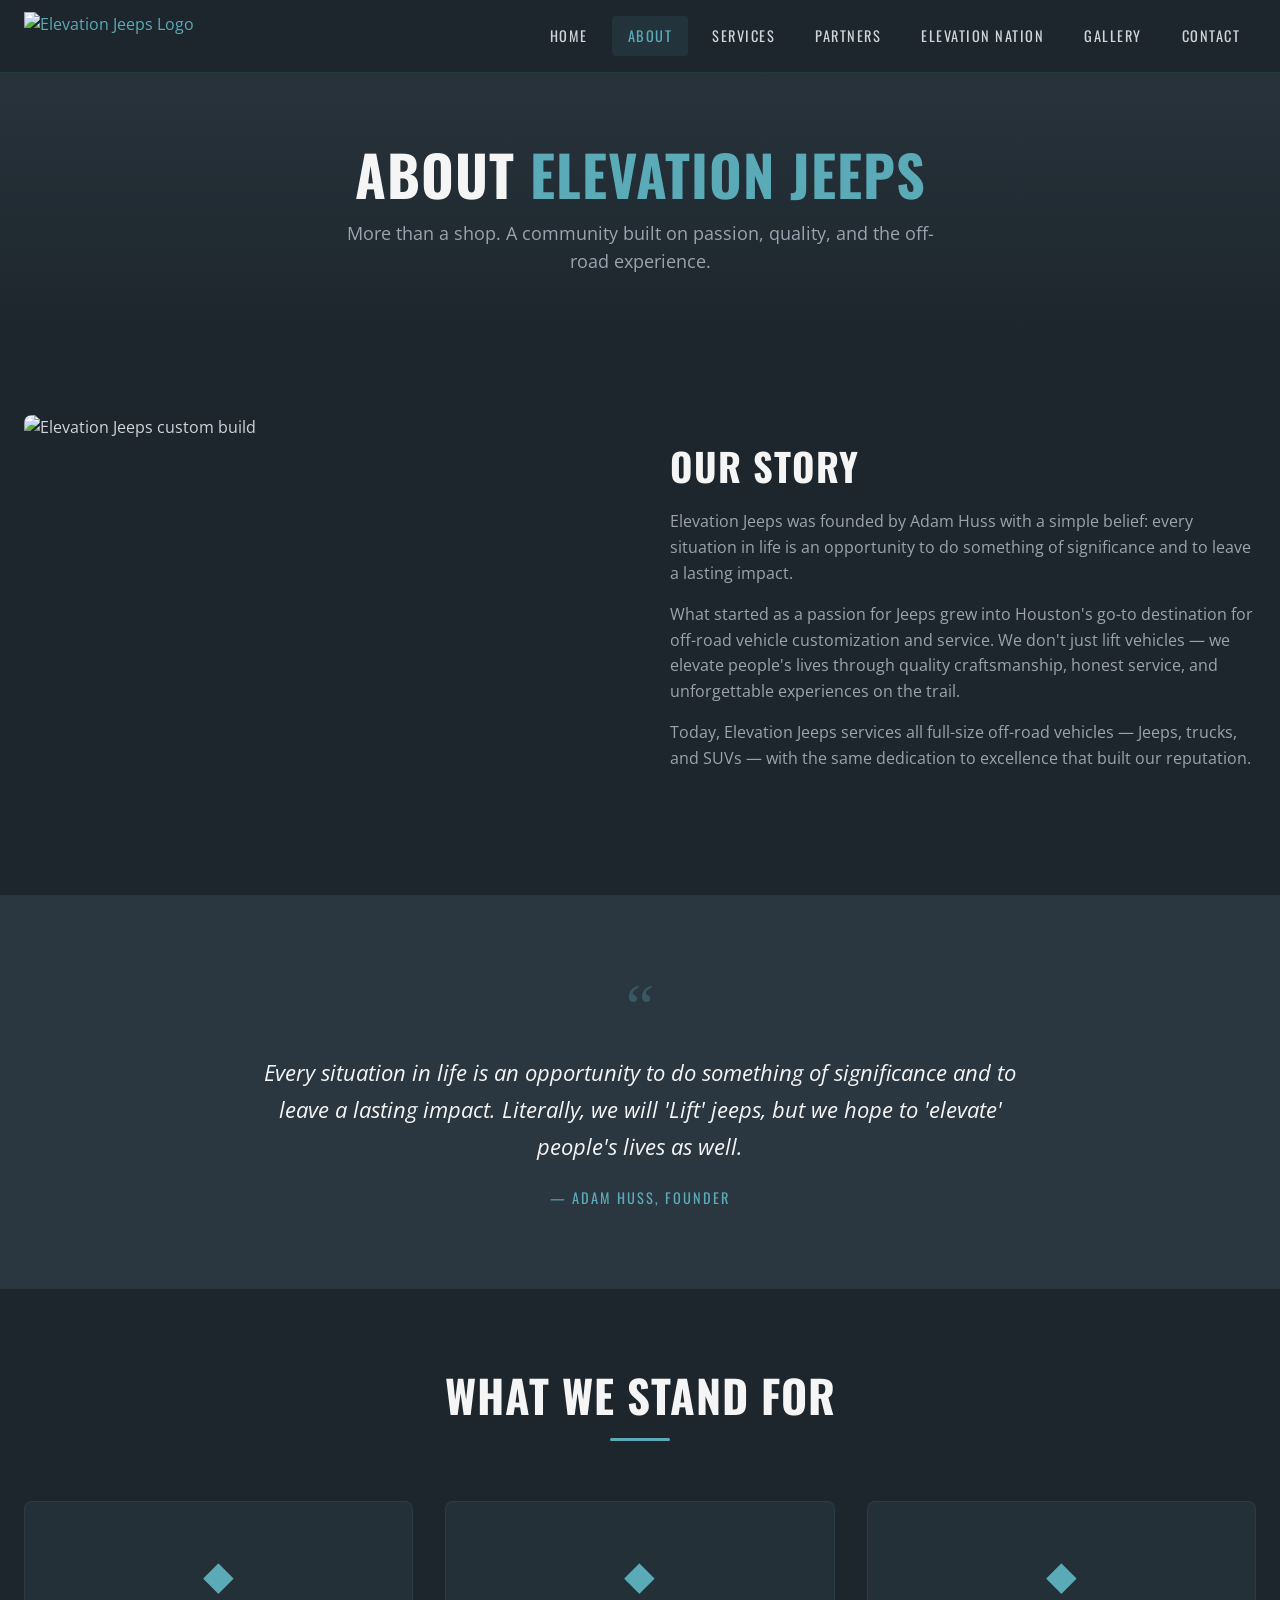
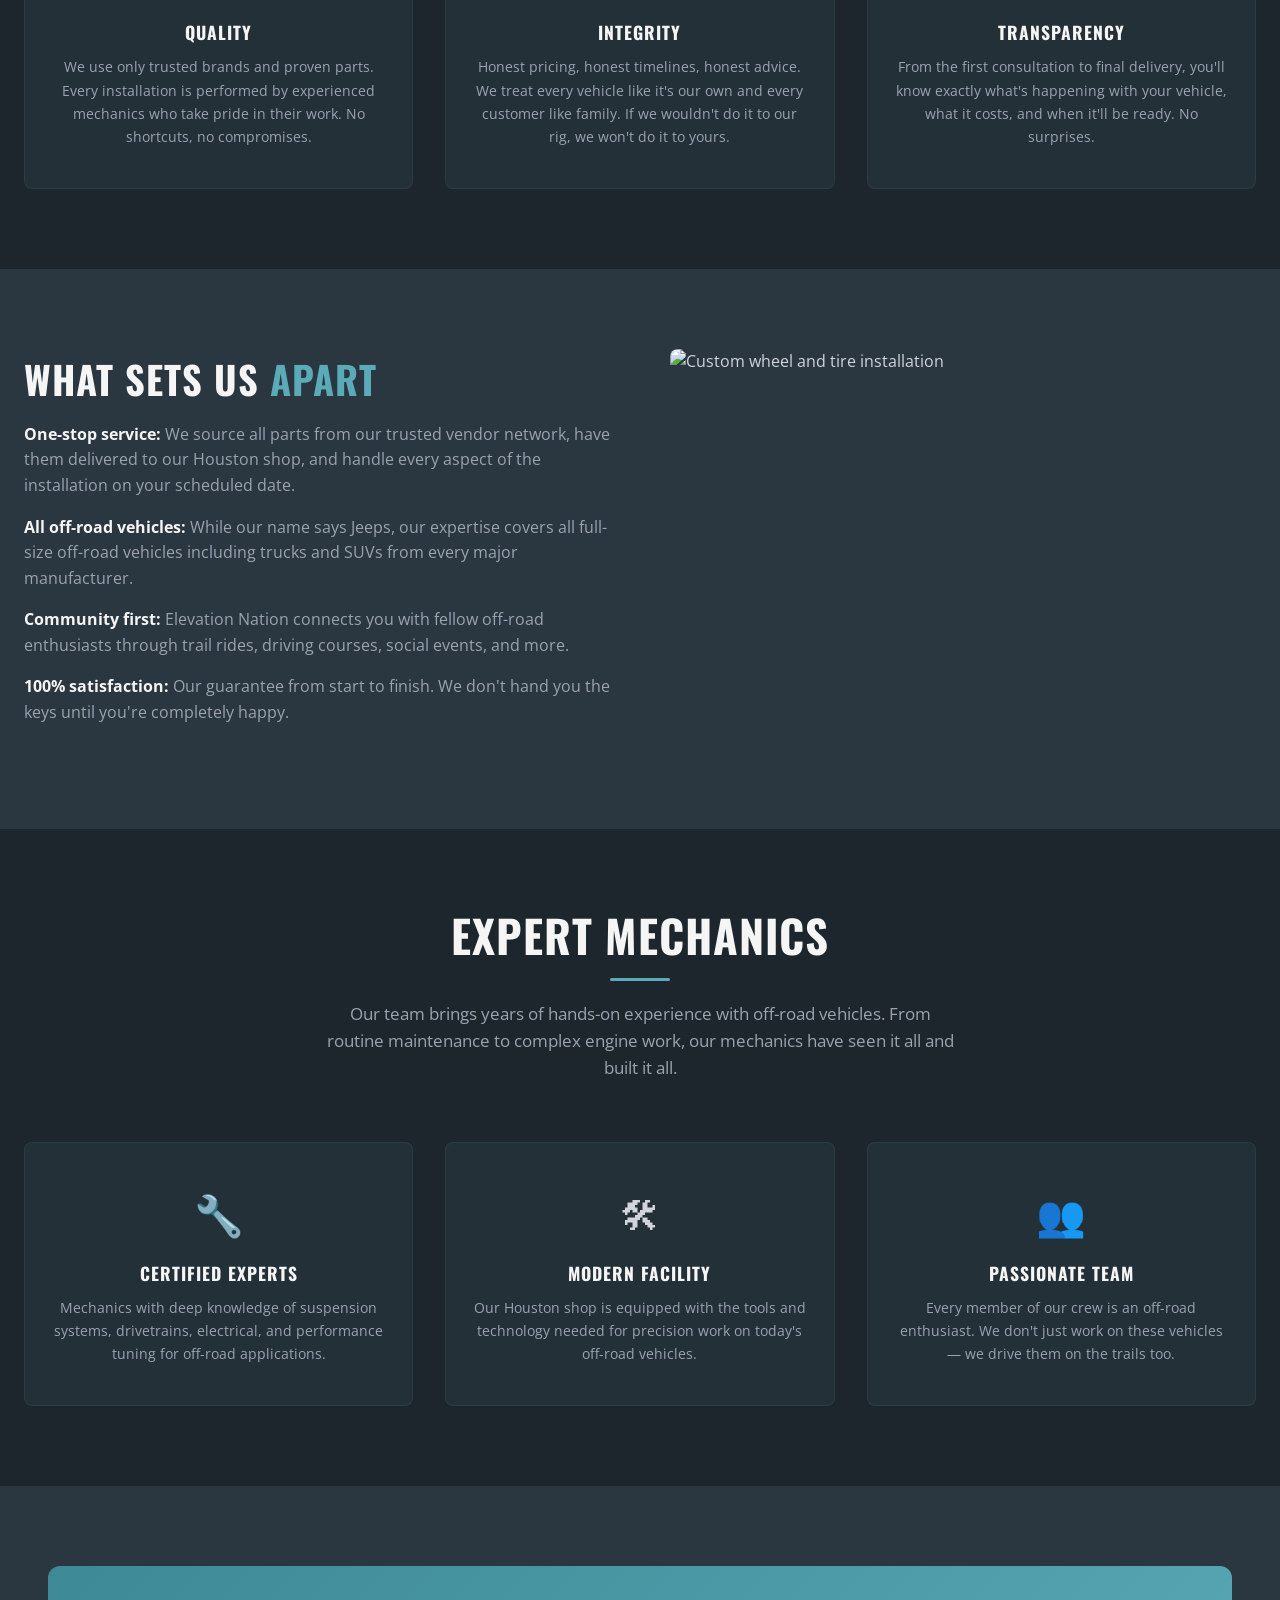
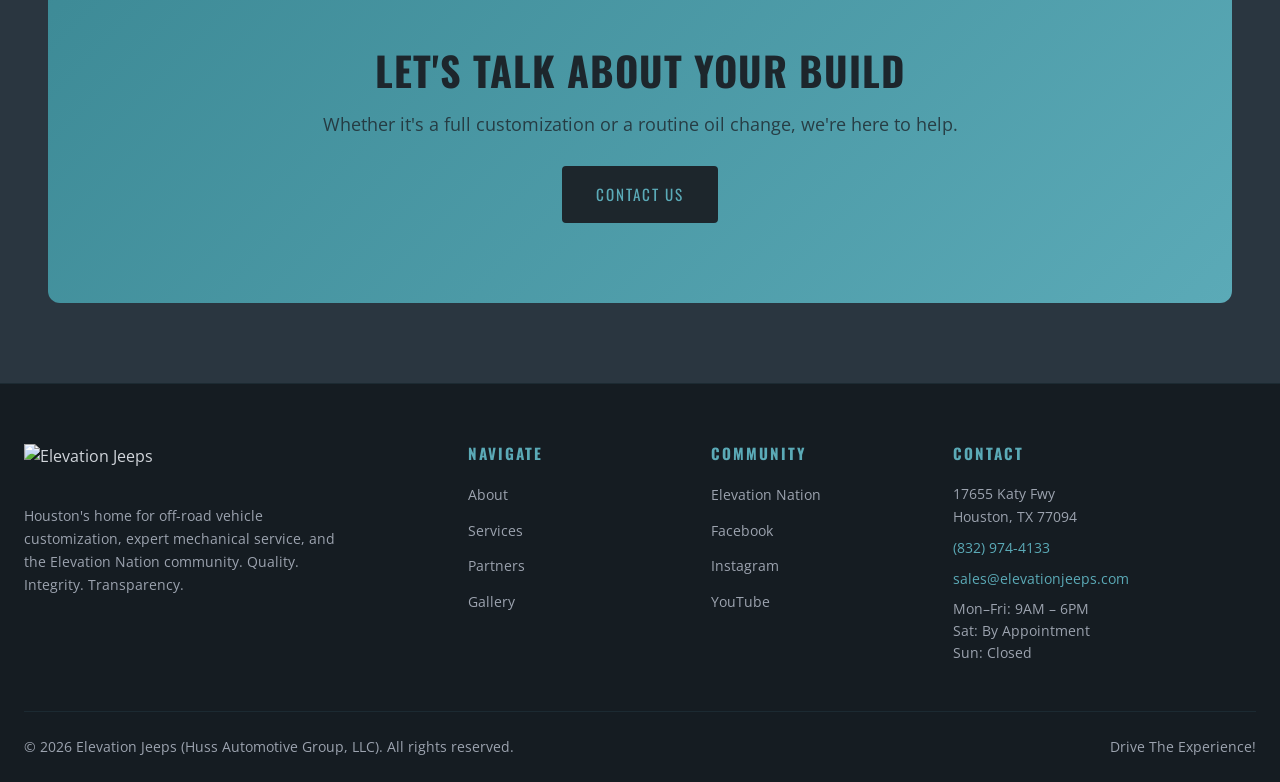
==== about.html @ 82cbeb22 "feat: Build first iteration of Elevation Jeeps website 7-page responsive website for Elevation Jeeps" ====
<!DOCTYPE html>
<html lang="en">
<head>
  <meta charset="UTF-8">
  <meta name="viewport" content="width=device-width, initial-scale=1.0">
  <title>About — Elevation Jeeps</title>
  <meta name="description" content="Learn about Elevation Jeeps, Houston's trusted off-road vehicle customization shop. Our story, values, and commitment to quality.">
  <link rel="preconnect" href="https://fonts.googleapis.com">
  <link rel="preconnect" href="https://fonts.gstatic.com" crossorigin>
  <link href="https://fonts.googleapis.com/css2?family=Oswald:wght@300;400;500;600;700&family=Open+Sans:wght@300;400;500;600&display=swap" rel="stylesheet">
  <link rel="stylesheet" href="css/style.css">
  <link rel="stylesheet" href="css/animations.css">
  <link rel="icon" type="image/png" href="https://elevationjeeps.com/cdn/shop/files/Elevation_Jeeps_Logo_Colored_Lockup_Jeeps_Filter_copy_250x.png">
</head>
<body>

  <!-- NAVIGATION -->
  <nav class="nav">
    <div class="nav-inner">
      <a href="index.html" class="nav-logo">
        <img src="https://elevationjeeps.com/cdn/shop/files/Elevation_Jeeps_Logo_Colored_Lockup_Jeeps_Filter_copy_250x.png" alt="Elevation Jeeps Logo">
      </a>
      <button class="nav-toggle" aria-label="Toggle navigation">
        <span></span><span></span><span></span>
      </button>
      <ul class="nav-links">
        <li><a href="index.html">Home</a></li>
        <li><a href="about.html" class="active">About</a></li>
        <li><a href="services.html">Services</a></li>
        <li><a href="partners.html">Partners</a></li>
        <li><a href="nation.html">Elevation Nation</a></li>
        <li><a href="gallery.html">Gallery</a></li>
        <li><a href="contact.html">Contact</a></li>
      </ul>
    </div>
  </nav>

  <!-- PAGE HERO -->
  <section class="page-hero">
    <div class="container">
      <h1>About <span style="color: var(--color-teal);">Elevation Jeeps</span></h1>
      <p>More than a shop. A community built on passion, quality, and the off-road experience.</p>
    </div>
  </section>

  <!-- OUR STORY -->
  <section class="section section-dark">
    <div class="container">
      <div class="split fade-in">
        <div class="split-img">
          <img src="https://elevationjeeps.com/cdn/shop/files/Profile4_1024x1024.jpg" alt="Elevation Jeeps custom build">
        </div>
        <div class="split-text">
          <h2>Our Story</h2>
          <p>Elevation Jeeps was founded by Adam Huss with a simple belief: every situation in life is an opportunity to do something of significance and to leave a lasting impact.</p>
          <p>What started as a passion for Jeeps grew into Houston's go-to destination for off-road vehicle customization and service. We don't just lift vehicles &mdash; we elevate people's lives through quality craftsmanship, honest service, and unforgettable experiences on the trail.</p>
          <p>Today, Elevation Jeeps services all full-size off-road vehicles &mdash; Jeeps, trucks, and SUVs &mdash; with the same dedication to excellence that built our reputation.</p>
        </div>
      </div>
    </div>
  </section>

  <!-- PHILOSOPHY QUOTE -->
  <section class="section section-darker">
    <div class="container">
      <div style="max-width: 800px; margin: 0 auto; text-align: center;" class="fade-in">
        <div style="font-size: 4rem; color: rgba(91, 170, 183, 0.3); line-height: 1; margin-bottom: 16px; font-family: Georgia, serif;">&ldquo;</div>
        <p style="font-size: 1.35rem; font-style: italic; color: var(--color-white); line-height: 1.7; margin-bottom: 20px;">
          Every situation in life is an opportunity to do something of significance and to leave a lasting impact. Literally, we will 'Lift' jeeps, but we hope to 'elevate' people's lives as well.
        </p>
        <p style="font-family: var(--font-heading); color: var(--color-teal); text-transform: uppercase; letter-spacing: 2px; font-size: 0.9rem;">
          &mdash; Adam Huss, Founder
        </p>
      </div>
    </div>
  </section>

  <!-- VALUES -->
  <section class="section section-dark">
    <div class="container">
      <div class="section-header fade-in">
        <h2>What We Stand For</h2>
        <div class="accent-line"></div>
      </div>
      <div class="grid-3 fade-in">
        <div class="icon-card">
          <span class="icon" style="color: var(--color-teal);">&#9670;</span>
          <h3>Quality</h3>
          <p>We use only trusted brands and proven parts. Every installation is performed by experienced mechanics who take pride in their work. No shortcuts, no compromises.</p>
        </div>
        <div class="icon-card">
          <span class="icon" style="color: var(--color-teal);">&#9670;</span>
          <h3>Integrity</h3>
          <p>Honest pricing, honest timelines, honest advice. We treat every vehicle like it's our own and every customer like family. If we wouldn't do it to our rig, we won't do it to yours.</p>
        </div>
        <div class="icon-card">
          <span class="icon" style="color: var(--color-teal);">&#9670;</span>
          <h3>Transparency</h3>
          <p>From the first consultation to final delivery, you'll know exactly what's happening with your vehicle, what it costs, and when it'll be ready. No surprises.</p>
        </div>
      </div>
    </div>
  </section>

  <!-- WHAT SETS US APART -->
  <section class="section section-darker">
    <div class="container">
      <div class="split fade-in" style="direction: rtl;">
        <div class="split-img" style="direction: ltr;">
          <img src="https://elevationjeeps.com/cdn/shop/files/WheelTireKMC_1024x.jpg" alt="Custom wheel and tire installation">
        </div>
        <div class="split-text" style="direction: ltr;">
          <h2>What Sets Us <span style="color: var(--color-teal);">Apart</span></h2>
          <p><strong style="color: var(--color-white);">One-stop service:</strong> We source all parts from our trusted vendor network, have them delivered to our Houston shop, and handle every aspect of the installation on your scheduled date.</p>
          <p><strong style="color: var(--color-white);">All off-road vehicles:</strong> While our name says Jeeps, our expertise covers all full-size off-road vehicles including trucks and SUVs from every major manufacturer.</p>
          <p><strong style="color: var(--color-white);">Community first:</strong> Elevation Nation connects you with fellow off-road enthusiasts through trail rides, driving courses, social events, and more.</p>
          <p><strong style="color: var(--color-white);">100% satisfaction:</strong> Our guarantee from start to finish. We don't hand you the keys until you're completely happy.</p>
        </div>
      </div>
    </div>
  </section>

  <!-- OUR TEAM -->
  <section class="section section-dark">
    <div class="container">
      <div class="section-header fade-in">
        <h2>Expert Mechanics</h2>
        <div class="accent-line"></div>
        <p>Our team brings years of hands-on experience with off-road vehicles. From routine maintenance to complex engine work, our mechanics have seen it all and built it all.</p>
      </div>
      <div class="grid-3 fade-in">
        <div class="icon-card">
          <span class="icon">&#128295;</span>
          <h3>Certified Experts</h3>
          <p>Mechanics with deep knowledge of suspension systems, drivetrains, electrical, and performance tuning for off-road applications.</p>
        </div>
        <div class="icon-card">
          <span class="icon">&#128736;</span>
          <h3>Modern Facility</h3>
          <p>Our Houston shop is equipped with the tools and technology needed for precision work on today's off-road vehicles.</p>
        </div>
        <div class="icon-card">
          <span class="icon">&#128101;</span>
          <h3>Passionate Team</h3>
          <p>Every member of our crew is an off-road enthusiast. We don't just work on these vehicles &mdash; we drive them on the trails too.</p>
        </div>
      </div>
    </div>
  </section>

  <!-- CTA -->
  <section class="section section-darker">
    <div class="container">
      <div class="cta-banner fade-in">
        <h2>Let's Talk About Your Build</h2>
        <p>Whether it's a full customization or a routine oil change, we're here to help.</p>
        <a href="contact.html" class="btn btn-primary">Contact Us</a>
      </div>
    </div>
  </section>

  <!-- FOOTER -->
  <footer class="footer">
    <div class="container">
      <div class="footer-grid">
        <div class="footer-brand">
          <img src="https://elevationjeeps.com/cdn/shop/files/Elevation_Jeeps_Logo_Colored_Lockup_Jeeps_Filter_copy_250x.png" alt="Elevation Jeeps" style="height: 44px;">
          <p>Houston's home for off-road vehicle customization, expert mechanical service, and the Elevation Nation community. Quality. Integrity. Transparency.</p>
        </div>
        <div>
          <h4>Navigate</h4>
          <ul class="footer-links">
            <li><a href="about.html">About</a></li>
            <li><a href="services.html">Services</a></li>
            <li><a href="partners.html">Partners</a></li>
            <li><a href="gallery.html">Gallery</a></li>
          </ul>
        </div>
        <div>
          <h4>Community</h4>
          <ul class="footer-links">
            <li><a href="nation.html">Elevation Nation</a></li>
            <li><a href="https://www.facebook.com/ElevationJeeps" target="_blank" rel="noopener">Facebook</a></li>
            <li><a href="https://www.instagram.com/elevationjeeps/" target="_blank" rel="noopener">Instagram</a></li>
            <li><a href="https://www.youtube.com/@ElevationJeeps" target="_blank" rel="noopener">YouTube</a></li>
          </ul>
        </div>
        <div class="footer-contact">
          <h4>Contact</h4>
          <p>17655 Katy Fwy<br>Houston, TX 77094</p>
          <p><a href="tel:+18329744133">(832) 974-4133</a></p>
          <p><a href="mailto:sales@elevationjeeps.com">sales@elevationjeeps.com</a></p>
          <p style="margin-top: 8px; font-size: 0.85rem;">Mon&ndash;Fri: 9AM &ndash; 6PM<br>Sat: By Appointment<br>Sun: Closed</p>
        </div>
      </div>
      <div class="footer-bottom">
        <span>&copy; 2026 Elevation Jeeps (Huss Automotive Group, LLC). All rights reserved.</span>
        <span>Drive The Experience!</span>
      </div>
    </div>
  </footer>

  <script src="js/main.js"></script>
</body>
</html>
---- css/style.css ----
/* ============================================
   Elevation Jeeps — Global Stylesheet
   Brand Colors: Teal #5baab7, Dark #1d262c
   ============================================ */

:root {
  --color-teal: #5baab7;
  --color-teal-dark: #3d8a96;
  --color-teal-light: #7ec4cf;
  --color-dark: #1d262c;
  --color-dark-lighter: #2a3640;
  --color-dark-card: #243038;
  --color-white: #f5f5f5;
  --color-offwhite: #e8eaed;
  --color-text: #d1d5db;
  --color-text-muted: #9ca3af;
  --color-accent: #e2b04a;
  --font-heading: 'Oswald', sans-serif;
  --font-body: 'Open Sans', sans-serif;
  --max-width: 1280px;
  --section-pad: 80px;
  --transition: 0.3s ease;
}

*, *::before, *::after {
  box-sizing: border-box;
  margin: 0;
  padding: 0;
}

html {
  scroll-behavior: smooth;
  font-size: 16px;
}

body {
  font-family: var(--font-body);
  background: var(--color-dark);
  color: var(--color-text);
  line-height: 1.6;
  -webkit-font-smoothing: antialiased;
}

img {
  max-width: 100%;
  height: auto;
  display: block;
}

a {
  color: var(--color-teal);
  text-decoration: none;
  transition: color var(--transition);
}
a:hover {
  color: var(--color-teal-light);
}

h1, h2, h3, h4, h5, h6 {
  font-family: var(--font-heading);
  color: var(--color-white);
  line-height: 1.2;
  text-transform: uppercase;
  letter-spacing: 1px;
}

.container {
  width: 100%;
  max-width: var(--max-width);
  margin: 0 auto;
  padding: 0 24px;
}

/* ---- NAVIGATION ---- */
.nav {
  position: fixed;
  top: 0;
  left: 0;
  right: 0;
  z-index: 1000;
  background: rgba(29, 38, 44, 0.95);
  backdrop-filter: blur(10px);
  border-bottom: 1px solid rgba(91, 170, 183, 0.15);
  transition: background var(--transition);
}

.nav-inner {
  display: flex;
  align-items: center;
  justify-content: space-between;
  height: 72px;
  max-width: var(--max-width);
  margin: 0 auto;
  padding: 0 24px;
}

.nav-logo img {
  height: 48px;
  width: auto;
}

.nav-links {
  display: flex;
  list-style: none;
  gap: 8px;
}

.nav-links a {
  display: block;
  padding: 8px 16px;
  color: var(--color-text);
  font-family: var(--font-heading);
  font-size: 0.9rem;
  text-transform: uppercase;
  letter-spacing: 1.5px;
  border-radius: 4px;
  transition: all var(--transition);
}

.nav-links a:hover,
.nav-links a.active {
  color: var(--color-teal);
  background: rgba(91, 170, 183, 0.1);
}

.nav-toggle {
  display: none;
  flex-direction: column;
  gap: 5px;
  cursor: pointer;
  padding: 4px;
  background: none;
  border: none;
}

.nav-toggle span {
  display: block;
  width: 26px;
  height: 2px;
  background: var(--color-white);
  border-radius: 2px;
  transition: all var(--transition);
}

/* ---- HERO ---- */
.hero {
  position: relative;
  min-height: 100vh;
  display: flex;
  align-items: center;
  justify-content: center;
  text-align: center;
  overflow: hidden;
}

.hero-bg {
  position: absolute;
  inset: 0;
  background-size: cover;
  background-position: center;
  background-repeat: no-repeat;
}

.hero-bg::after {
  content: '';
  position: absolute;
  inset: 0;
  background: linear-gradient(
    to bottom,
    rgba(29, 38, 44, 0.6) 0%,
    rgba(29, 38, 44, 0.4) 50%,
    rgba(29, 38, 44, 0.9) 100%
  );
}

.hero-content {
  position: relative;
  z-index: 2;
  padding: 120px 24px 80px;
  max-width: 800px;
}

.hero h1 {
  font-size: clamp(2.5rem, 6vw, 4.5rem);
  margin-bottom: 16px;
  text-shadow: 0 2px 20px rgba(0,0,0,0.5);
}

.hero h1 .highlight {
  color: var(--color-teal);
}

.hero .tagline {
  font-size: clamp(1.1rem, 2.5vw, 1.5rem);
  color: var(--color-text);
  margin-bottom: 32px;
  font-weight: 300;
}

/* ---- BUTTONS ---- */
.btn {
  display: inline-block;
  padding: 14px 32px;
  font-family: var(--font-heading);
  font-size: 0.95rem;
  text-transform: uppercase;
  letter-spacing: 2px;
  border-radius: 4px;
  border: 2px solid transparent;
  cursor: pointer;
  transition: all var(--transition);
  text-align: center;
}

.btn-primary {
  background: var(--color-teal);
  color: var(--color-dark);
  border-color: var(--color-teal);
}

.btn-primary:hover {
  background: var(--color-teal-light);
  color: var(--color-dark);
  transform: translateY(-2px);
  box-shadow: 0 4px 20px rgba(91, 170, 183, 0.3);
}

.btn-outline {
  background: transparent;
  color: var(--color-white);
  border-color: var(--color-white);
}

.btn-outline:hover {
  background: var(--color-white);
  color: var(--color-dark);
  transform: translateY(-2px);
}

.btn-group {
  display: flex;
  gap: 16px;
  justify-content: center;
  flex-wrap: wrap;
}

/* ---- SECTIONS ---- */
.section {
  padding: var(--section-pad) 0;
}

.section-dark {
  background: var(--color-dark);
}

.section-darker {
  background: var(--color-dark-lighter);
}

.section-header {
  text-align: center;
  margin-bottom: 60px;
}

.section-header h2 {
  font-size: clamp(1.8rem, 4vw, 2.8rem);
  margin-bottom: 16px;
}

.section-header .accent-line {
  width: 60px;
  height: 3px;
  background: var(--color-teal);
  margin: 0 auto 20px;
  border-radius: 2px;
}

.section-header p {
  max-width: 640px;
  margin: 0 auto;
  color: var(--color-text-muted);
  font-size: 1.05rem;
}

/* ---- GRID LAYOUTS ---- */
.grid-2 {
  display: grid;
  grid-template-columns: repeat(2, 1fr);
  gap: 32px;
}

.grid-3 {
  display: grid;
  grid-template-columns: repeat(3, 1fr);
  gap: 32px;
}

.grid-4 {
  display: grid;
  grid-template-columns: repeat(4, 1fr);
  gap: 24px;
}

/* ---- CARDS ---- */
.card {
  background: var(--color-dark-card);
  border-radius: 8px;
  overflow: hidden;
  border: 1px solid rgba(91, 170, 183, 0.1);
  transition: all var(--transition);
}

.card:hover {
  transform: translateY(-4px);
  border-color: rgba(91, 170, 183, 0.3);
  box-shadow: 0 8px 30px rgba(0, 0, 0, 0.3);
}

.card-img {
  width: 100%;
  height: 220px;
  object-fit: cover;
}

.card-body {
  padding: 24px;
}

.card-body h3 {
  font-size: 1.2rem;
  margin-bottom: 8px;
}

.card-body p {
  color: var(--color-text-muted);
  font-size: 0.95rem;
}

/* ---- ICON CARD ---- */
.icon-card {
  text-align: center;
  padding: 40px 24px;
  background: var(--color-dark-card);
  border-radius: 8px;
  border: 1px solid rgba(91, 170, 183, 0.1);
  transition: all var(--transition);
}

.icon-card:hover {
  border-color: var(--color-teal);
  transform: translateY(-4px);
}

.icon-card .icon {
  font-size: 2.5rem;
  margin-bottom: 16px;
  display: block;
}

.icon-card h3 {
  font-size: 1.1rem;
  margin-bottom: 12px;
}

.icon-card p {
  color: var(--color-text-muted);
  font-size: 0.9rem;
}

/* ---- PARTNER LOGO GRID ---- */
.partner-grid {
  display: grid;
  grid-template-columns: repeat(auto-fit, minmax(180px, 1fr));
  gap: 24px;
  align-items: center;
}

.partner-item {
  display: flex;
  flex-direction: column;
  align-items: center;
  justify-content: center;
  padding: 32px 20px;
  background: var(--color-dark-card);
  border-radius: 8px;
  border: 1px solid rgba(91, 170, 183, 0.1);
  transition: all var(--transition);
  text-align: center;
  min-height: 140px;
}

.partner-item:hover {
  border-color: var(--color-teal);
  transform: translateY(-2px);
}

.partner-item .partner-name {
  font-family: var(--font-heading);
  color: var(--color-teal);
  font-size: 1.1rem;
  letter-spacing: 1px;
  text-transform: uppercase;
  margin-bottom: 6px;
}

.partner-item .partner-desc {
  font-size: 0.8rem;
  color: var(--color-text-muted);
}

/* ---- SPLIT SECTION ---- */
.split {
  display: grid;
  grid-template-columns: 1fr 1fr;
  gap: 60px;
  align-items: center;
}

.split-img {
  border-radius: 8px;
  overflow: hidden;
}

.split-img img {
  width: 100%;
  height: 100%;
  object-fit: cover;
  min-height: 400px;
}

.split-text h2 {
  font-size: clamp(1.6rem, 3vw, 2.4rem);
  margin-bottom: 20px;
}

.split-text p {
  margin-bottom: 16px;
  color: var(--color-text-muted);
}

.split-text .btn {
  margin-top: 12px;
}

/* ---- STATS BAR ---- */
.stats-bar {
  display: grid;
  grid-template-columns: repeat(4, 1fr);
  gap: 24px;
  text-align: center;
  padding: 48px 0;
}

.stat-item h3 {
  font-size: 2.5rem;
  color: var(--color-teal);
  margin-bottom: 4px;
}

.stat-item p {
  font-size: 0.9rem;
  text-transform: uppercase;
  letter-spacing: 1px;
  color: var(--color-text-muted);
}

/* ---- CTA BANNER ---- */
.cta-banner {
  text-align: center;
  padding: 80px 24px;
  background: linear-gradient(135deg, var(--color-teal-dark), var(--color-teal));
  border-radius: 12px;
  margin: 0 24px;
}

.cta-banner h2 {
  font-size: clamp(1.8rem, 4vw, 2.5rem);
  color: var(--color-dark);
  margin-bottom: 16px;
}

.cta-banner p {
  color: var(--color-dark);
  opacity: 0.8;
  margin-bottom: 28px;
  font-size: 1.1rem;
}

.cta-banner .btn-primary {
  background: var(--color-dark);
  color: var(--color-teal);
  border-color: var(--color-dark);
}

.cta-banner .btn-primary:hover {
  background: var(--color-white);
  color: var(--color-dark);
  border-color: var(--color-white);
}

/* ---- FOOTER ---- */
.footer {
  background: #151c22;
  padding: 60px 0 24px;
  border-top: 1px solid rgba(91, 170, 183, 0.1);
}

.footer-grid {
  display: grid;
  grid-template-columns: 2fr 1fr 1fr 1.5fr;
  gap: 40px;
  margin-bottom: 40px;
}

.footer-brand p {
  color: var(--color-text-muted);
  font-size: 0.9rem;
  margin-top: 16px;
  max-width: 320px;
}

.footer h4 {
  font-size: 0.95rem;
  margin-bottom: 20px;
  color: var(--color-teal);
  letter-spacing: 2px;
}

.footer-links {
  list-style: none;
}

.footer-links li {
  margin-bottom: 10px;
}

.footer-links a {
  color: var(--color-text-muted);
  font-size: 0.9rem;
}

.footer-links a:hover {
  color: var(--color-teal);
}

.footer-contact p {
  color: var(--color-text-muted);
  font-size: 0.9rem;
  margin-bottom: 8px;
}

.footer-social {
  display: flex;
  gap: 12px;
  margin-top: 16px;
}

.footer-social a {
  display: flex;
  align-items: center;
  justify-content: center;
  width: 40px;
  height: 40px;
  border-radius: 50%;
  background: var(--color-dark-card);
  color: var(--color-text-muted);
  font-size: 1.1rem;
  transition: all var(--transition);
}

.footer-social a:hover {
  background: var(--color-teal);
  color: var(--color-dark);
}

.footer-bottom {
  border-top: 1px solid rgba(91, 170, 183, 0.1);
  padding-top: 24px;
  display: flex;
  justify-content: space-between;
  align-items: center;
  font-size: 0.85rem;
  color: var(--color-text-muted);
}

/* ---- FORM STYLES ---- */
.form-group {
  margin-bottom: 20px;
}

.form-group label {
  display: block;
  font-family: var(--font-heading);
  font-size: 0.85rem;
  text-transform: uppercase;
  letter-spacing: 1px;
  color: var(--color-text);
  margin-bottom: 8px;
}

.form-group input,
.form-group select,
.form-group textarea {
  width: 100%;
  padding: 12px 16px;
  background: var(--color-dark-card);
  border: 1px solid rgba(91, 170, 183, 0.2);
  border-radius: 4px;
  color: var(--color-white);
  font-family: var(--font-body);
  font-size: 0.95rem;
  transition: border-color var(--transition);
}

.form-group input:focus,
.form-group select:focus,
.form-group textarea:focus {
  outline: none;
  border-color: var(--color-teal);
}

.form-group textarea {
  min-height: 140px;
  resize: vertical;
}

/* ---- PAGE HERO (Sub pages) ---- */
.page-hero {
  padding: 140px 0 60px;
  text-align: center;
  background: linear-gradient(
    to bottom,
    var(--color-dark-lighter),
    var(--color-dark)
  );
}

.page-hero h1 {
  font-size: clamp(2rem, 5vw, 3.5rem);
  margin-bottom: 12px;
}

.page-hero p {
  color: var(--color-text-muted);
  font-size: 1.1rem;
  max-width: 600px;
  margin: 0 auto;
}

/* ---- GALLERY GRID ---- */
.gallery-grid {
  display: grid;
  grid-template-columns: repeat(auto-fill, minmax(300px, 1fr));
  gap: 16px;
}

.gallery-item {
  position: relative;
  border-radius: 8px;
  overflow: hidden;
  cursor: pointer;
  aspect-ratio: 4/3;
}

.gallery-item img {
  width: 100%;
  height: 100%;
  object-fit: cover;
  transition: transform var(--transition);
}

.gallery-item:hover img {
  transform: scale(1.05);
}

.gallery-item .overlay {
  position: absolute;
  inset: 0;
  background: rgba(29, 38, 44, 0.6);
  display: flex;
  align-items: center;
  justify-content: center;
  opacity: 0;
  transition: opacity var(--transition);
}

.gallery-item:hover .overlay {
  opacity: 1;
}

/* ---- LIGHTBOX ---- */
.lightbox {
  display: none;
  position: fixed;
  inset: 0;
  z-index: 9999;
  background: rgba(0, 0, 0, 0.9);
  align-items: center;
  justify-content: center;
  padding: 40px;
}

.lightbox.active {
  display: flex;
}

.lightbox img {
  max-width: 90vw;
  max-height: 85vh;
  border-radius: 8px;
}

.lightbox-close {
  position: absolute;
  top: 20px;
  right: 30px;
  font-size: 2rem;
  color: var(--color-white);
  cursor: pointer;
  background: none;
  border: none;
  line-height: 1;
}

/* ---- SERVICE LIST ---- */
.service-category {
  margin-bottom: 48px;
}

.service-category h3 {
  font-size: 1.4rem;
  margin-bottom: 20px;
  padding-bottom: 12px;
  border-bottom: 2px solid var(--color-teal);
  display: inline-block;
}

.service-list {
  display: grid;
  grid-template-columns: repeat(auto-fill, minmax(280px, 1fr));
  gap: 16px;
}

.service-item {
  display: flex;
  align-items: center;
  gap: 12px;
  padding: 16px 20px;
  background: var(--color-dark-card);
  border-radius: 6px;
  border-left: 3px solid var(--color-teal);
  transition: all var(--transition);
}

.service-item:hover {
  background: var(--color-dark-lighter);
  transform: translateX(4px);
}

.service-item .icon {
  font-size: 1.3rem;
  flex-shrink: 0;
}

.service-item span {
  font-size: 0.95rem;
  color: var(--color-text);
}

/* ---- EVENT CARDS ---- */
.event-card {
  background: var(--color-dark-card);
  border-radius: 8px;
  overflow: hidden;
  border: 1px solid rgba(91, 170, 183, 0.1);
}

.event-card-header {
  padding: 20px 24px;
  background: rgba(91, 170, 183, 0.08);
  border-bottom: 1px solid rgba(91, 170, 183, 0.1);
}

.event-card-header .date {
  font-family: var(--font-heading);
  font-size: 0.85rem;
  color: var(--color-teal);
  text-transform: uppercase;
  letter-spacing: 1px;
}

.event-card-header h3 {
  font-size: 1.15rem;
  margin-top: 4px;
}

.event-card-body {
  padding: 20px 24px;
}

.event-card-body p {
  color: var(--color-text-muted);
  font-size: 0.9rem;
}

/* ---- TESTIMONIAL ---- */
.testimonial {
  padding: 32px;
  background: var(--color-dark-card);
  border-radius: 8px;
  border-left: 3px solid var(--color-teal);
  position: relative;
}

.testimonial::before {
  content: '\201C';
  font-size: 4rem;
  color: rgba(91, 170, 183, 0.2);
  position: absolute;
  top: 8px;
  left: 20px;
  font-family: Georgia, serif;
  line-height: 1;
}

.testimonial p {
  font-style: italic;
  color: var(--color-text);
  margin-bottom: 16px;
  padding-left: 24px;
}

.testimonial .author {
  font-family: var(--font-heading);
  font-size: 0.85rem;
  color: var(--color-teal);
  text-transform: uppercase;
  letter-spacing: 1px;
  padding-left: 24px;
}

/* ---- RESPONSIVE ---- */
@media (max-width: 1024px) {
  .grid-4 {
    grid-template-columns: repeat(2, 1fr);
  }
  .footer-grid {
    grid-template-columns: repeat(2, 1fr);
  }
  .stats-bar {
    grid-template-columns: repeat(2, 1fr);
    gap: 32px;
  }
}

@media (max-width: 768px) {
  :root {
    --section-pad: 60px;
  }

  .nav-links {
    display: none;
    position: absolute;
    top: 72px;
    left: 0;
    right: 0;
    flex-direction: column;
    background: rgba(29, 38, 44, 0.98);
    padding: 16px;
    border-bottom: 1px solid rgba(91, 170, 183, 0.15);
    gap: 4px;
  }

  .nav-links.open {
    display: flex;
  }

  .nav-toggle {
    display: flex;
  }

  .split {
    grid-template-columns: 1fr;
    gap: 32px;
  }

  .grid-2,
  .grid-3 {
    grid-template-columns: 1fr;
  }

  .footer-grid {
    grid-template-columns: 1fr;
  }

  .stats-bar {
    grid-template-columns: 1fr 1fr;
    gap: 24px;
  }

  .footer-bottom {
    flex-direction: column;
    gap: 8px;
    text-align: center;
  }

  .gallery-grid {
    grid-template-columns: repeat(auto-fill, minmax(250px, 1fr));
  }

  .hero-content {
    padding: 100px 20px 60px;
  }
}

@media (max-width: 480px) {
  .stats-bar {
    grid-template-columns: 1fr;
  }

  .btn-group {
    flex-direction: column;
    align-items: center;
  }

  .partner-grid {
    grid-template-columns: repeat(2, 1fr);
  }
}
---- css/animations.css ----
/* Scroll-triggered fade-in animations */
.fade-in {
  opacity: 0;
  transform: translateY(24px);
  transition: opacity 0.6s ease, transform 0.6s ease;
}

.fade-in.visible {
  opacity: 1;
  transform: translateY(0);
}

.fade-in-delay-1 { transition-delay: 0.1s; }
.fade-in-delay-2 { transition-delay: 0.2s; }
.fade-in-delay-3 { transition-delay: 0.3s; }
.fade-in-delay-4 { transition-delay: 0.4s; }
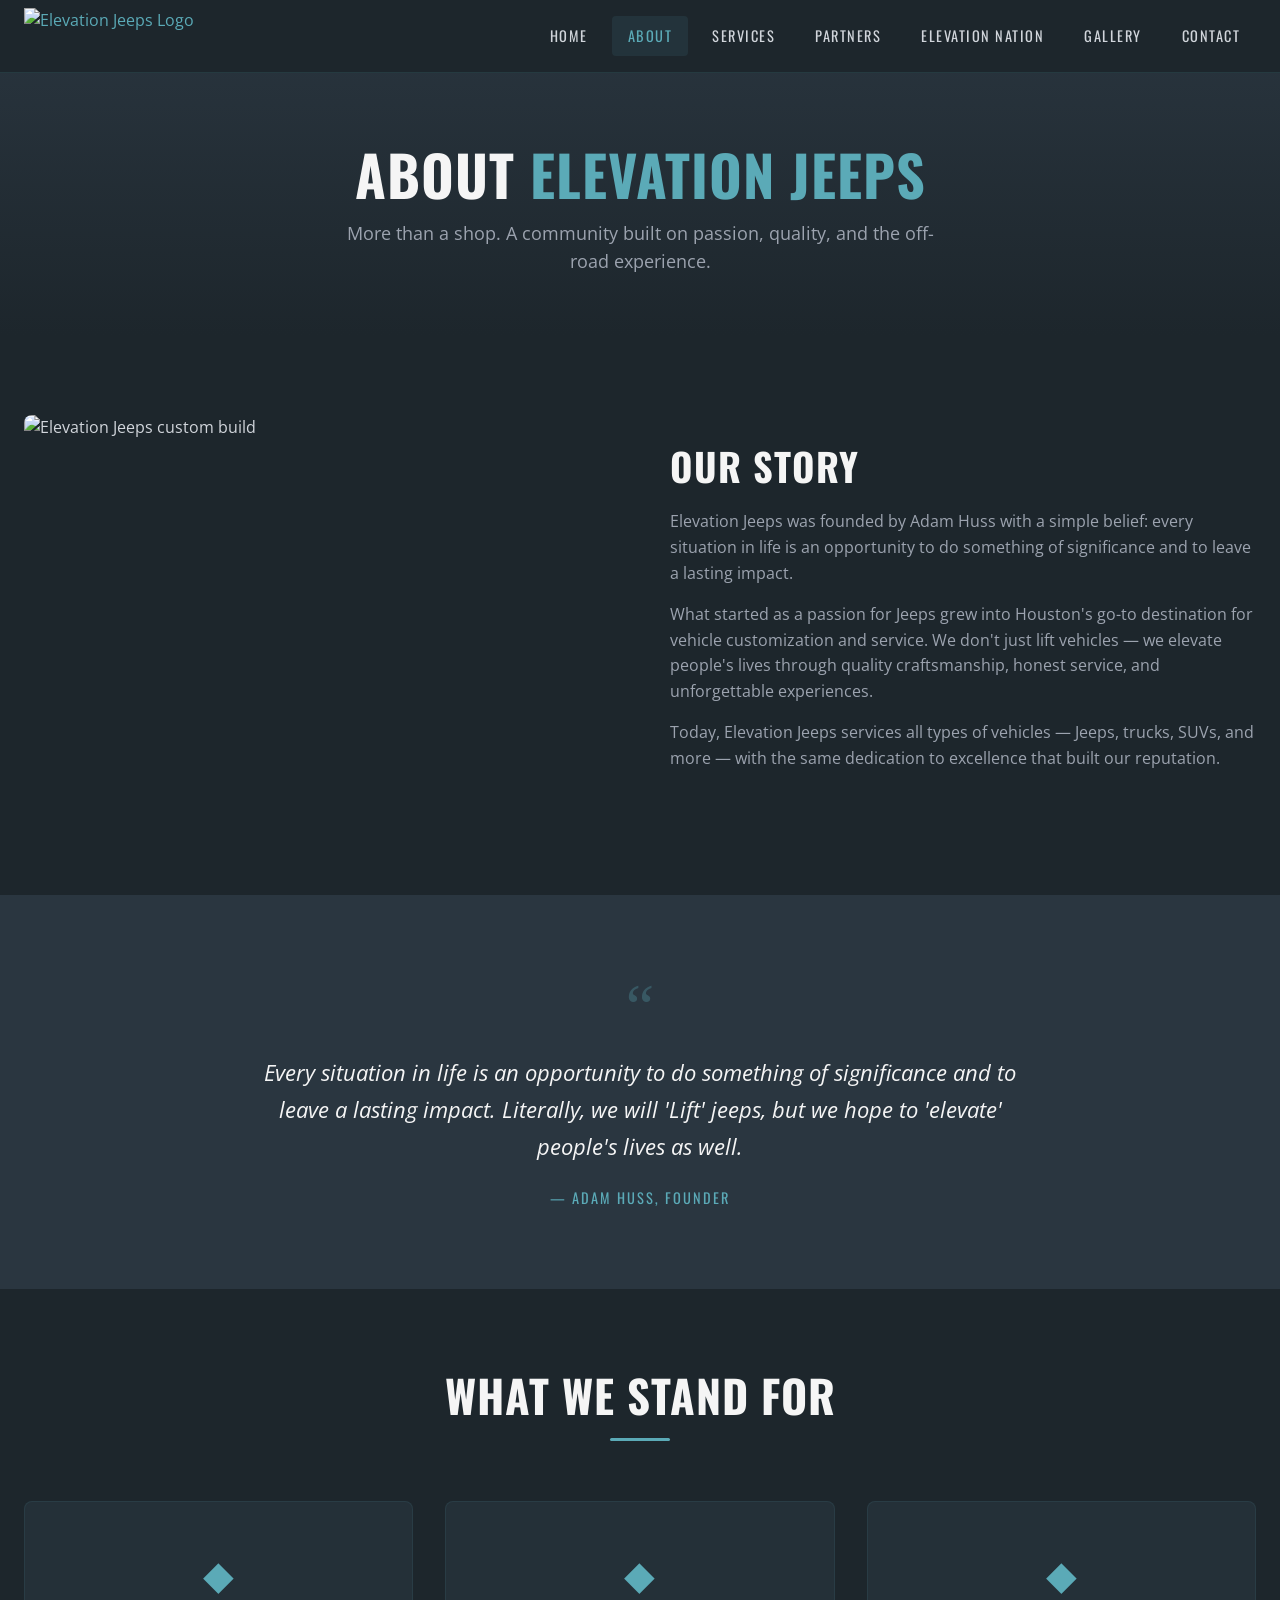
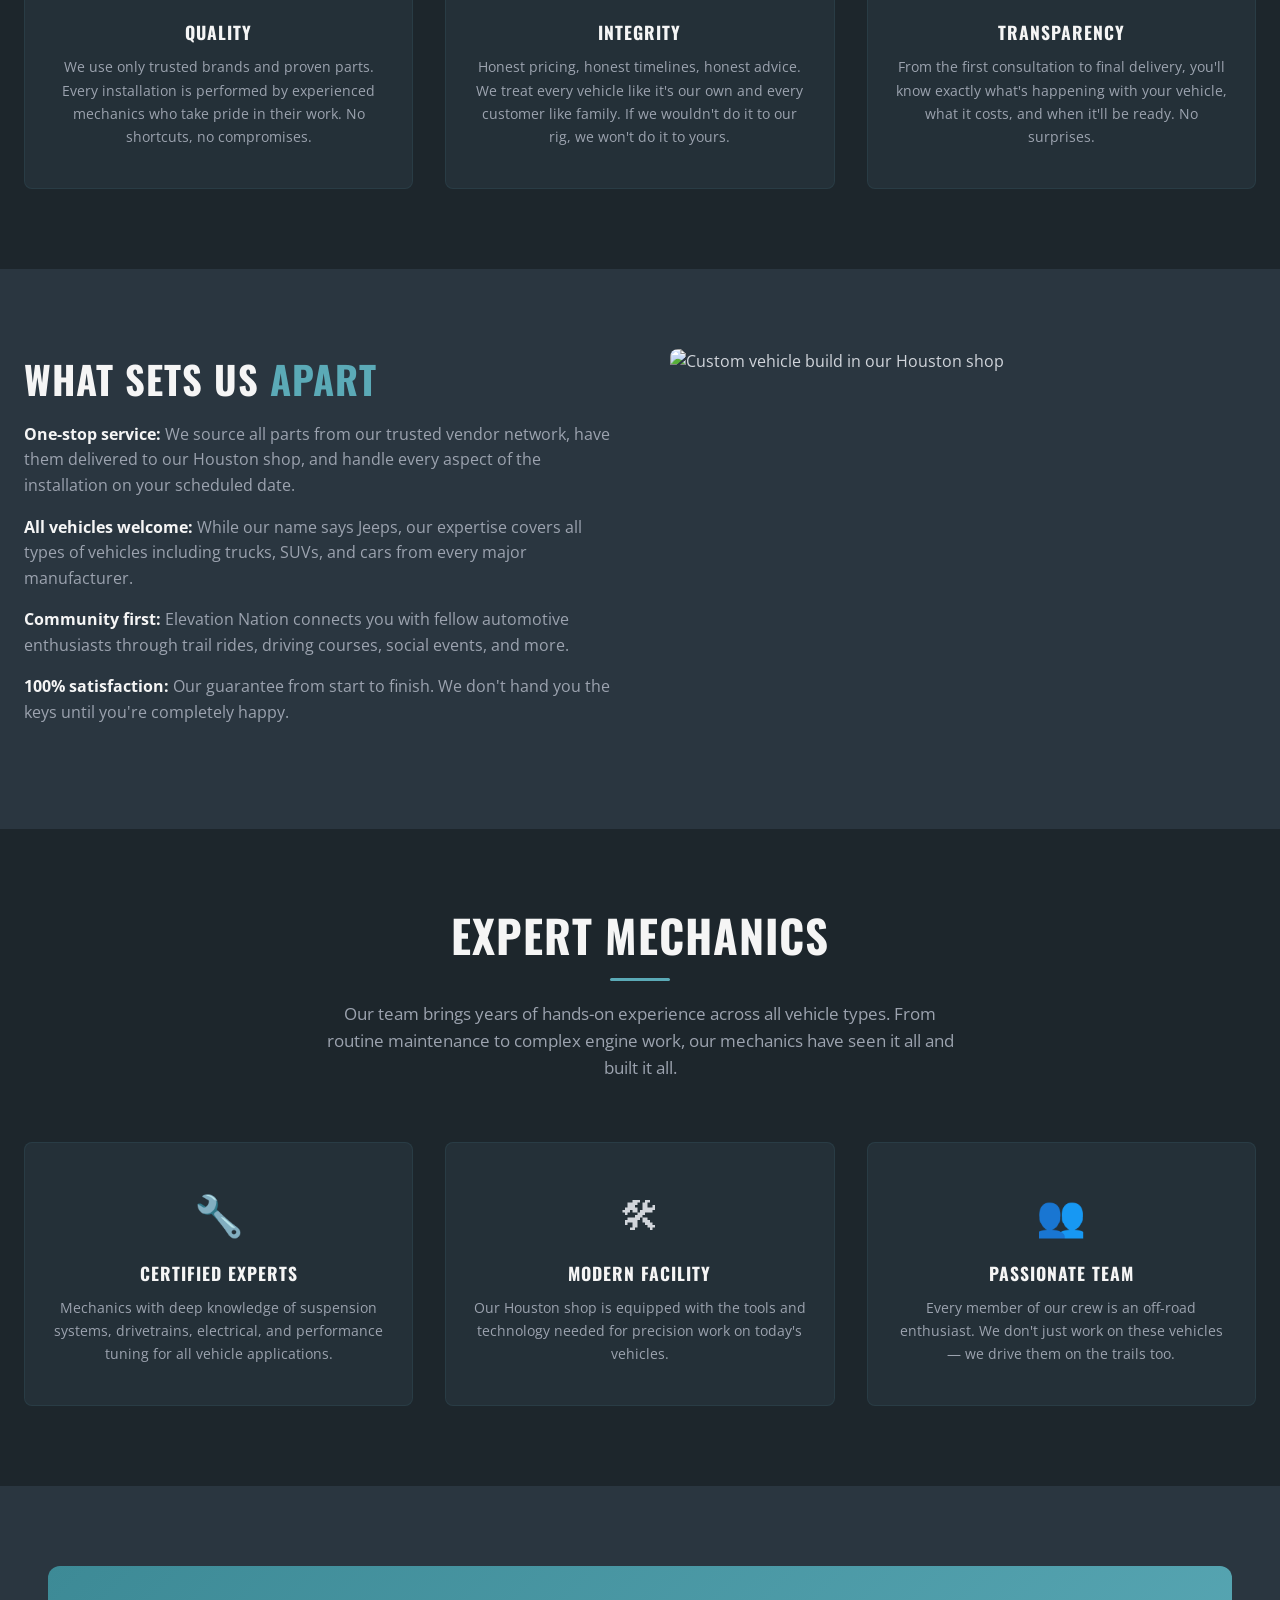
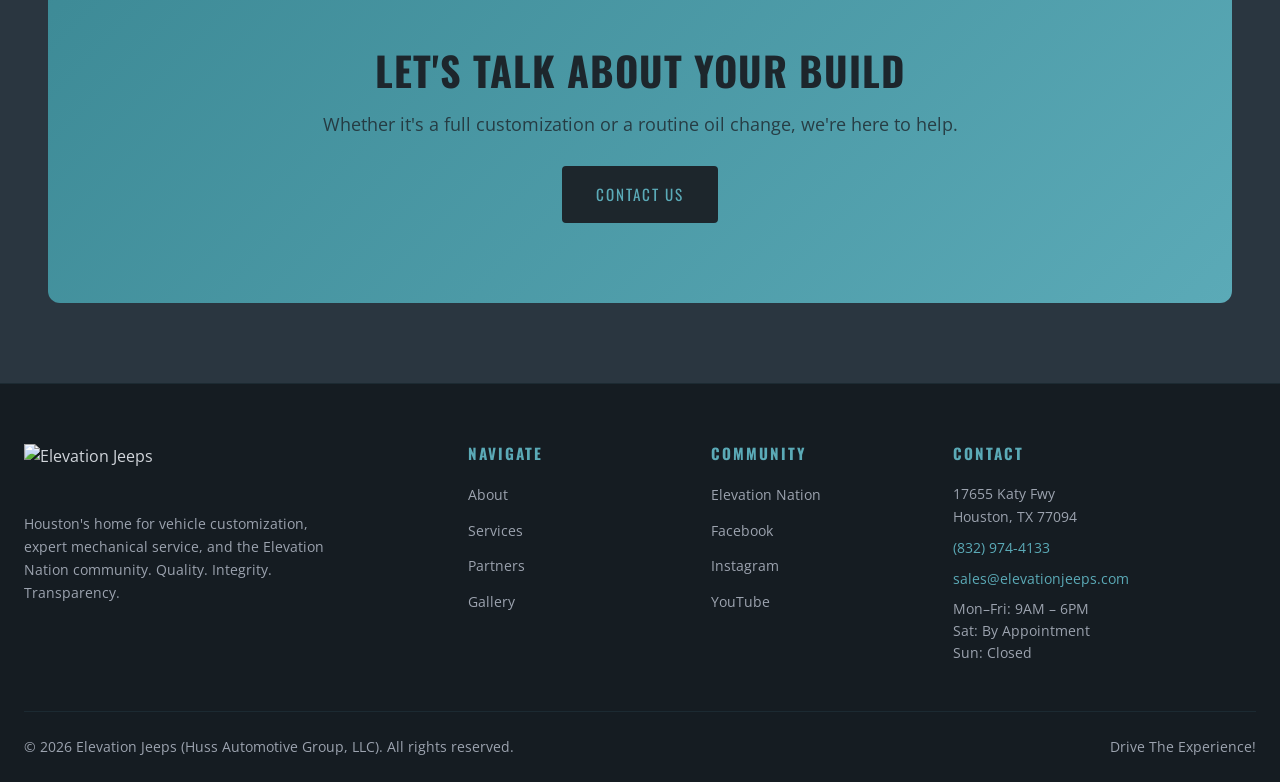
==== commit 7be78b27: "fix: Upgrade images to high-res, remove off-road-only language, add design polish - Replace low-res " ====
--- a/about.html
+++ b/about.html
@@ -4,13 +4,13 @@
   <meta charset="UTF-8">
   <meta name="viewport" content="width=device-width, initial-scale=1.0">
   <title>About — Elevation Jeeps</title>
-  <meta name="description" content="Learn about Elevation Jeeps, Houston's trusted off-road vehicle customization shop. Our story, values, and commitment to quality.">
+  <meta name="description" content="Learn about Elevation Jeeps, Houston's trusted vehicle customization and service shop. Our story, values, and commitment to quality.">
   <link rel="preconnect" href="https://fonts.googleapis.com">
   <link rel="preconnect" href="https://fonts.gstatic.com" crossorigin>
   <link href="https://fonts.googleapis.com/css2?family=Oswald:wght@300;400;500;600;700&family=Open+Sans:wght@300;400;500;600&display=swap" rel="stylesheet">
   <link rel="stylesheet" href="css/style.css">
   <link rel="stylesheet" href="css/animations.css">
-  <link rel="icon" type="image/png" href="https://elevationjeeps.com/cdn/shop/files/Elevation_Jeeps_Logo_Colored_Lockup_Jeeps_Filter_copy_250x.png">
+  <link rel="icon" type="image/png" href="https://elevationjeeps.com/cdn/shop/files/Elevation_Jeeps_Logo_Colored_Lockup_Jeeps_Filter_copy_500x.png">
 </head>
 <body>
 
@@ -18,7 +18,7 @@
   <nav class="nav">
     <div class="nav-inner">
       <a href="index.html" class="nav-logo">
-        <img src="https://elevationjeeps.com/cdn/shop/files/Elevation_Jeeps_Logo_Colored_Lockup_Jeeps_Filter_copy_250x.png" alt="Elevation Jeeps Logo">
+        <img src="https://elevationjeeps.com/cdn/shop/files/Elevation_Jeeps_Logo_Colored_Lockup_Jeeps_Filter_copy_500x.png" alt="Elevation Jeeps Logo">
       </a>
       <button class="nav-toggle" aria-label="Toggle navigation">
         <span></span><span></span><span></span>
@@ -48,13 +48,13 @@
     <div class="container">
       <div class="split fade-in">
         <div class="split-img">
-          <img src="https://elevationjeeps.com/cdn/shop/files/Profile4_1024x1024.jpg" alt="Elevation Jeeps custom build">
+          <img src="https://elevationjeeps.com/cdn/shop/files/IMG_E1857_1728x.jpg" alt="Elevation Jeeps custom build" loading="lazy">
         </div>
         <div class="split-text">
           <h2>Our Story</h2>
           <p>Elevation Jeeps was founded by Adam Huss with a simple belief: every situation in life is an opportunity to do something of significance and to leave a lasting impact.</p>
-          <p>What started as a passion for Jeeps grew into Houston's go-to destination for off-road vehicle customization and service. We don't just lift vehicles &mdash; we elevate people's lives through quality craftsmanship, honest service, and unforgettable experiences on the trail.</p>
-          <p>Today, Elevation Jeeps services all full-size off-road vehicles &mdash; Jeeps, trucks, and SUVs &mdash; with the same dedication to excellence that built our reputation.</p>
+          <p>What started as a passion for Jeeps grew into Houston's go-to destination for vehicle customization and service. We don't just lift vehicles &mdash; we elevate people's lives through quality craftsmanship, honest service, and unforgettable experiences.</p>
+          <p>Today, Elevation Jeeps services all types of vehicles &mdash; Jeeps, trucks, SUVs, and more &mdash; with the same dedication to excellence that built our reputation.</p>
         </div>
       </div>
     </div>
@@ -107,13 +107,13 @@
     <div class="container">
       <div class="split fade-in" style="direction: rtl;">
         <div class="split-img" style="direction: ltr;">
-          <img src="https://elevationjeeps.com/cdn/shop/files/WheelTireKMC_1024x.jpg" alt="Custom wheel and tire installation">
+          <img src="https://elevationjeeps.com/cdn/shop/files/IMG_3487_27a9056f-9275-480d-ac71-0c6440fd2c81_1800x1800.jpg" alt="Custom vehicle build in our Houston shop" loading="lazy">
         </div>
         <div class="split-text" style="direction: ltr;">
           <h2>What Sets Us <span style="color: var(--color-teal);">Apart</span></h2>
           <p><strong style="color: var(--color-white);">One-stop service:</strong> We source all parts from our trusted vendor network, have them delivered to our Houston shop, and handle every aspect of the installation on your scheduled date.</p>
-          <p><strong style="color: var(--color-white);">All off-road vehicles:</strong> While our name says Jeeps, our expertise covers all full-size off-road vehicles including trucks and SUVs from every major manufacturer.</p>
-          <p><strong style="color: var(--color-white);">Community first:</strong> Elevation Nation connects you with fellow off-road enthusiasts through trail rides, driving courses, social events, and more.</p>
+          <p><strong style="color: var(--color-white);">All vehicles welcome:</strong> While our name says Jeeps, our expertise covers all types of vehicles including trucks, SUVs, and cars from every major manufacturer.</p>
+          <p><strong style="color: var(--color-white);">Community first:</strong> Elevation Nation connects you with fellow automotive enthusiasts through trail rides, driving courses, social events, and more.</p>
           <p><strong style="color: var(--color-white);">100% satisfaction:</strong> Our guarantee from start to finish. We don't hand you the keys until you're completely happy.</p>
         </div>
       </div>
@@ -126,18 +126,18 @@
       <div class="section-header fade-in">
         <h2>Expert Mechanics</h2>
         <div class="accent-line"></div>
-        <p>Our team brings years of hands-on experience with off-road vehicles. From routine maintenance to complex engine work, our mechanics have seen it all and built it all.</p>
+        <p>Our team brings years of hands-on experience across all vehicle types. From routine maintenance to complex engine work, our mechanics have seen it all and built it all.</p>
       </div>
       <div class="grid-3 fade-in">
         <div class="icon-card">
           <span class="icon">&#128295;</span>
           <h3>Certified Experts</h3>
-          <p>Mechanics with deep knowledge of suspension systems, drivetrains, electrical, and performance tuning for off-road applications.</p>
+          <p>Mechanics with deep knowledge of suspension systems, drivetrains, electrical, and performance tuning for all vehicle applications.</p>
         </div>
         <div class="icon-card">
           <span class="icon">&#128736;</span>
           <h3>Modern Facility</h3>
-          <p>Our Houston shop is equipped with the tools and technology needed for precision work on today's off-road vehicles.</p>
+          <p>Our Houston shop is equipped with the tools and technology needed for precision work on today's vehicles.</p>
         </div>
         <div class="icon-card">
           <span class="icon">&#128101;</span>
@@ -164,8 +164,8 @@
     <div class="container">
       <div class="footer-grid">
         <div class="footer-brand">
-          <img src="https://elevationjeeps.com/cdn/shop/files/Elevation_Jeeps_Logo_Colored_Lockup_Jeeps_Filter_copy_250x.png" alt="Elevation Jeeps" style="height: 44px;">
-          <p>Houston's home for off-road vehicle customization, expert mechanical service, and the Elevation Nation community. Quality. Integrity. Transparency.</p>
+          <img src="https://elevationjeeps.com/cdn/shop/files/Elevation_Jeeps_Logo_Colored_Lockup_Jeeps_Filter_copy_500x.png" alt="Elevation Jeeps" style="height: 52px;">
+          <p>Houston's home for vehicle customization, expert mechanical service, and the Elevation Nation community. Quality. Integrity. Transparency.</p>
         </div>
         <div>
           <h4>Navigate</h4>
@@ -200,6 +200,7 @@
     </div>
   </footer>
 
+  <button class="back-to-top" aria-label="Back to top">&#9650;</button>
   <script src="js/main.js"></script>
 </body>
 </html>
--- a/css/style.css
+++ b/css/style.css
@@ -95,7 +95,7 @@
 }
 
 .nav-logo img {
-  height: 48px;
+  height: 56px;
   width: auto;
 }
 
@@ -313,7 +313,7 @@
 .card:hover {
   transform: translateY(-4px);
   border-color: rgba(91, 170, 183, 0.3);
-  box-shadow: 0 8px 30px rgba(0, 0, 0, 0.3);
+  box-shadow: 0 8px 30px rgba(0, 0, 0, 0.3), 0 0 20px rgba(91, 170, 183, 0.08);
 }
 
 .card-img {
@@ -349,6 +349,7 @@
 .icon-card:hover {
   border-color: var(--color-teal);
   transform: translateY(-4px);
+  box-shadow: 0 8px 30px rgba(0, 0, 0, 0.25), 0 0 20px rgba(91, 170, 183, 0.1);
 }
 
 .icon-card .icon {
@@ -839,6 +840,42 @@
   padding-left: 24px;
 }
 
+/* ---- BACK TO TOP ---- */
+.back-to-top {
+  position: fixed;
+  bottom: 32px;
+  right: 32px;
+  width: 48px;
+  height: 48px;
+  border-radius: 50%;
+  background: var(--color-teal);
+  color: var(--color-dark);
+  border: none;
+  cursor: pointer;
+  font-size: 1.4rem;
+  display: flex;
+  align-items: center;
+  justify-content: center;
+  opacity: 0;
+  visibility: hidden;
+  transform: translateY(16px);
+  transition: all 0.3s ease;
+  z-index: 900;
+  box-shadow: 0 4px 16px rgba(0, 0, 0, 0.3);
+}
+
+.back-to-top.visible {
+  opacity: 1;
+  visibility: visible;
+  transform: translateY(0);
+}
+
+.back-to-top:hover {
+  background: var(--color-teal-light);
+  transform: translateY(-2px);
+  box-shadow: 0 6px 24px rgba(91, 170, 183, 0.3);
+}
+
 /* ---- RESPONSIVE ---- */
 @media (max-width: 1024px) {
   .grid-4 {
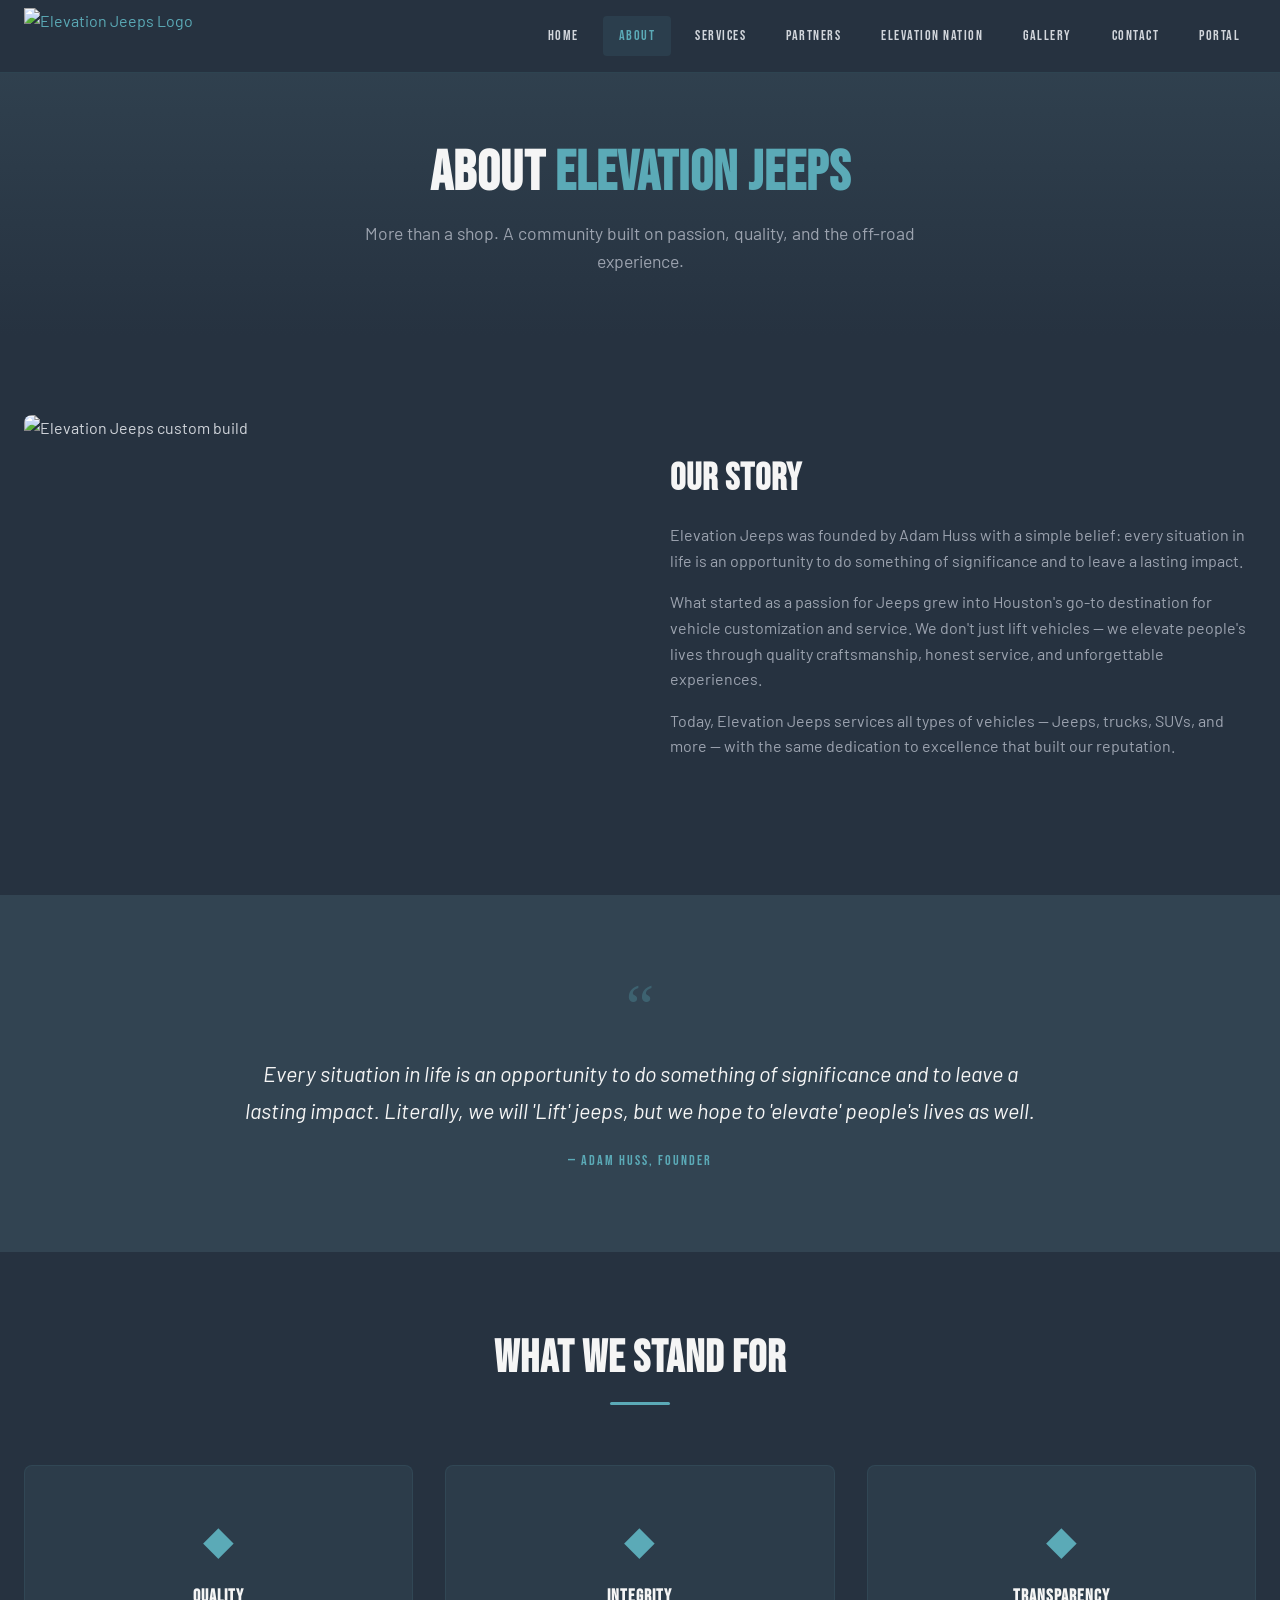
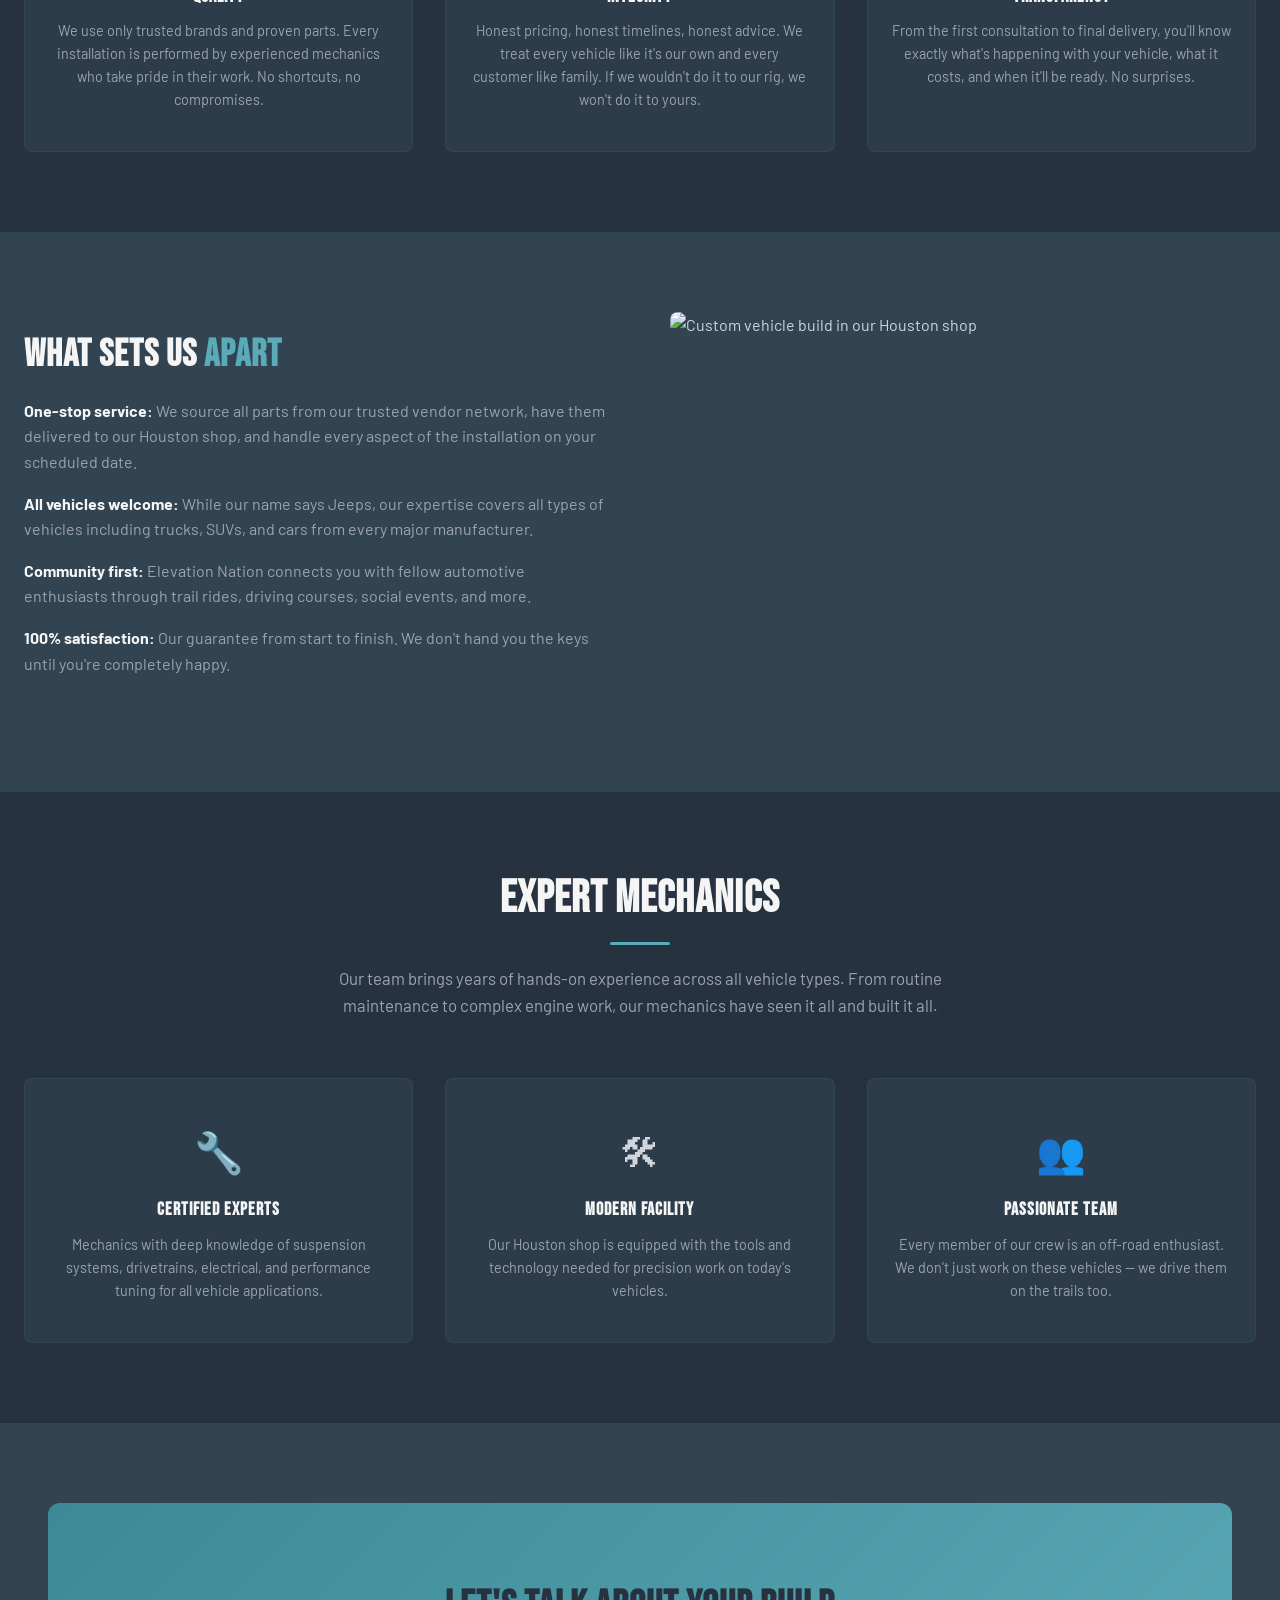
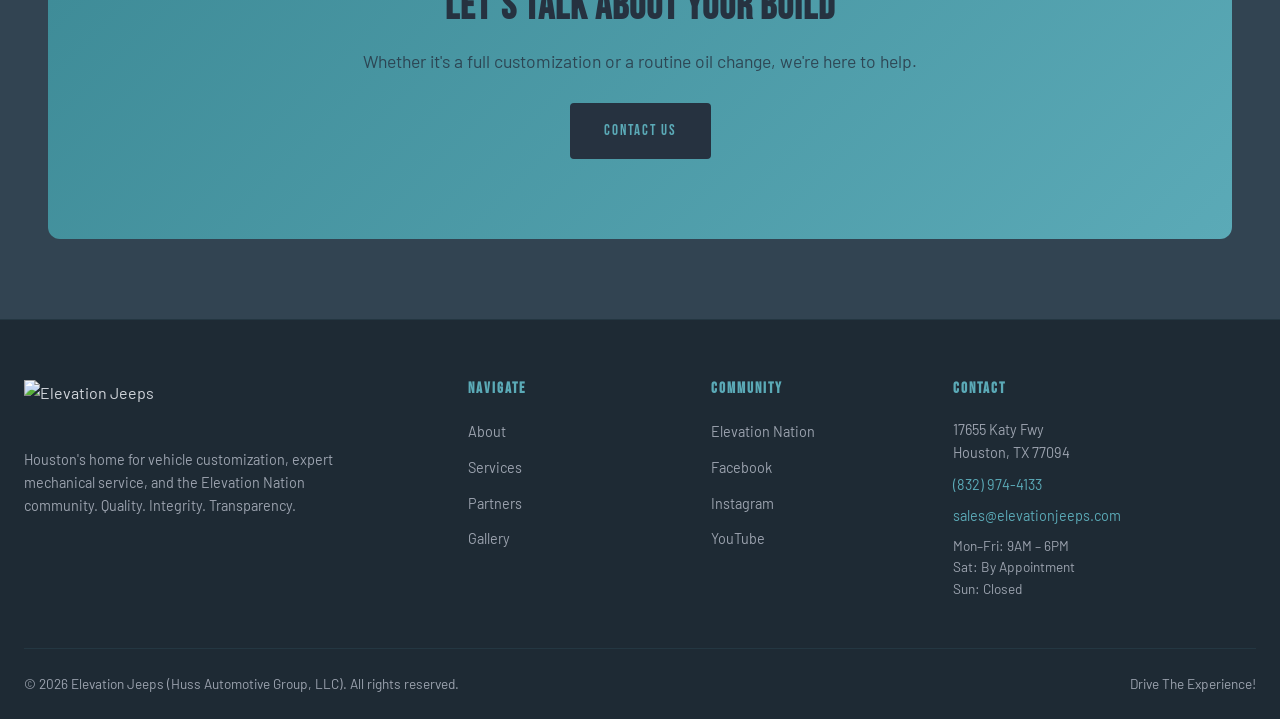
==== commit df4678f0: "feat: Redesign site with new fonts/colors, add customer estimate portal - Switch fonts to Bebas Neue" ====
--- a/about.html
+++ b/about.html
@@ -7,7 +7,7 @@
   <meta name="description" content="Learn about Elevation Jeeps, Houston's trusted vehicle customization and service shop. Our story, values, and commitment to quality.">
   <link rel="preconnect" href="https://fonts.googleapis.com">
   <link rel="preconnect" href="https://fonts.gstatic.com" crossorigin>
-  <link href="https://fonts.googleapis.com/css2?family=Oswald:wght@300;400;500;600;700&family=Open+Sans:wght@300;400;500;600&display=swap" rel="stylesheet">
+  <link href="https://fonts.googleapis.com/css2?family=Bebas+Neue&family=Barlow:wght@300;400;500;600;700&display=swap" rel="stylesheet">
   <link rel="stylesheet" href="css/style.css">
   <link rel="stylesheet" href="css/animations.css">
   <link rel="icon" type="image/png" href="https://elevationjeeps.com/cdn/shop/files/Elevation_Jeeps_Logo_Colored_Lockup_Jeeps_Filter_copy_500x.png">
@@ -31,6 +31,7 @@
         <li><a href="nation.html">Elevation Nation</a></li>
         <li><a href="gallery.html">Gallery</a></li>
         <li><a href="contact.html">Contact</a></li>
+        <li><a href="portal.html">Portal</a></li>
       </ul>
     </div>
   </nav>
--- a/css/style.css
+++ b/css/style.css
@@ -7,16 +7,16 @@
   --color-teal: #5baab7;
   --color-teal-dark: #3d8a96;
   --color-teal-light: #7ec4cf;
-  --color-dark: #1d262c;
-  --color-dark-lighter: #2a3640;
-  --color-dark-card: #243038;
+  --color-dark: #263240;
+  --color-dark-lighter: #324452;
+  --color-dark-card: #2c3c4a;
   --color-white: #f5f5f5;
   --color-offwhite: #e8eaed;
   --color-text: #d1d5db;
   --color-text-muted: #9ca3af;
   --color-accent: #e2b04a;
-  --font-heading: 'Oswald', sans-serif;
-  --font-body: 'Open Sans', sans-serif;
+  --font-heading: 'Bebas Neue', sans-serif;
+  --font-body: 'Barlow', sans-serif;
   --max-width: 1280px;
   --section-pad: 80px;
   --transition: 0.3s ease;
@@ -78,7 +78,7 @@
   left: 0;
   right: 0;
   z-index: 1000;
-  background: rgba(29, 38, 44, 0.95);
+  background: rgba(38, 50, 64, 0.95);
   backdrop-filter: blur(10px);
   border-bottom: 1px solid rgba(91, 170, 183, 0.15);
   transition: background var(--transition);
@@ -167,9 +167,9 @@
   inset: 0;
   background: linear-gradient(
     to bottom,
-    rgba(29, 38, 44, 0.6) 0%,
-    rgba(29, 38, 44, 0.4) 50%,
-    rgba(29, 38, 44, 0.9) 100%
+    rgba(38, 50, 64, 0.55) 0%,
+    rgba(38, 50, 64, 0.45) 40%,
+    rgba(38, 50, 64, 0.85) 100%
   );
 }
 
@@ -181,9 +181,10 @@
 }
 
 .hero h1 {
-  font-size: clamp(2.5rem, 6vw, 4.5rem);
+  font-size: clamp(3.5rem, 8vw, 6rem);
   margin-bottom: 16px;
-  text-shadow: 0 2px 20px rgba(0,0,0,0.5);
+  text-shadow: 0 3px 30px rgba(0,0,0,0.7), 0 1px 4px rgba(0,0,0,0.9);
+  letter-spacing: 4px;
 }
 
 .hero h1 .highlight {
@@ -191,10 +192,12 @@
 }
 
 .hero .tagline {
-  font-size: clamp(1.1rem, 2.5vw, 1.5rem);
-  color: var(--color-text);
+  font-size: clamp(1.3rem, 3vw, 1.8rem);
+  color: var(--color-white);
   margin-bottom: 32px;
-  font-weight: 300;
+  font-weight: 400;
+  text-shadow: 0 2px 16px rgba(0,0,0,0.6);
+  letter-spacing: 3px;
 }
 
 /* ---- BUTTONS ---- */
@@ -501,7 +504,7 @@
 
 /* ---- FOOTER ---- */
 .footer {
-  background: #151c22;
+  background: #1e2a34;
   padding: 60px 0 24px;
   border-top: 1px solid rgba(91, 170, 183, 0.1);
 }
@@ -902,7 +905,7 @@
     left: 0;
     right: 0;
     flex-direction: column;
-    background: rgba(29, 38, 44, 0.98);
+    background: rgba(38, 50, 64, 0.98);
     padding: 16px;
     border-bottom: 1px solid rgba(91, 170, 183, 0.15);
     gap: 4px;
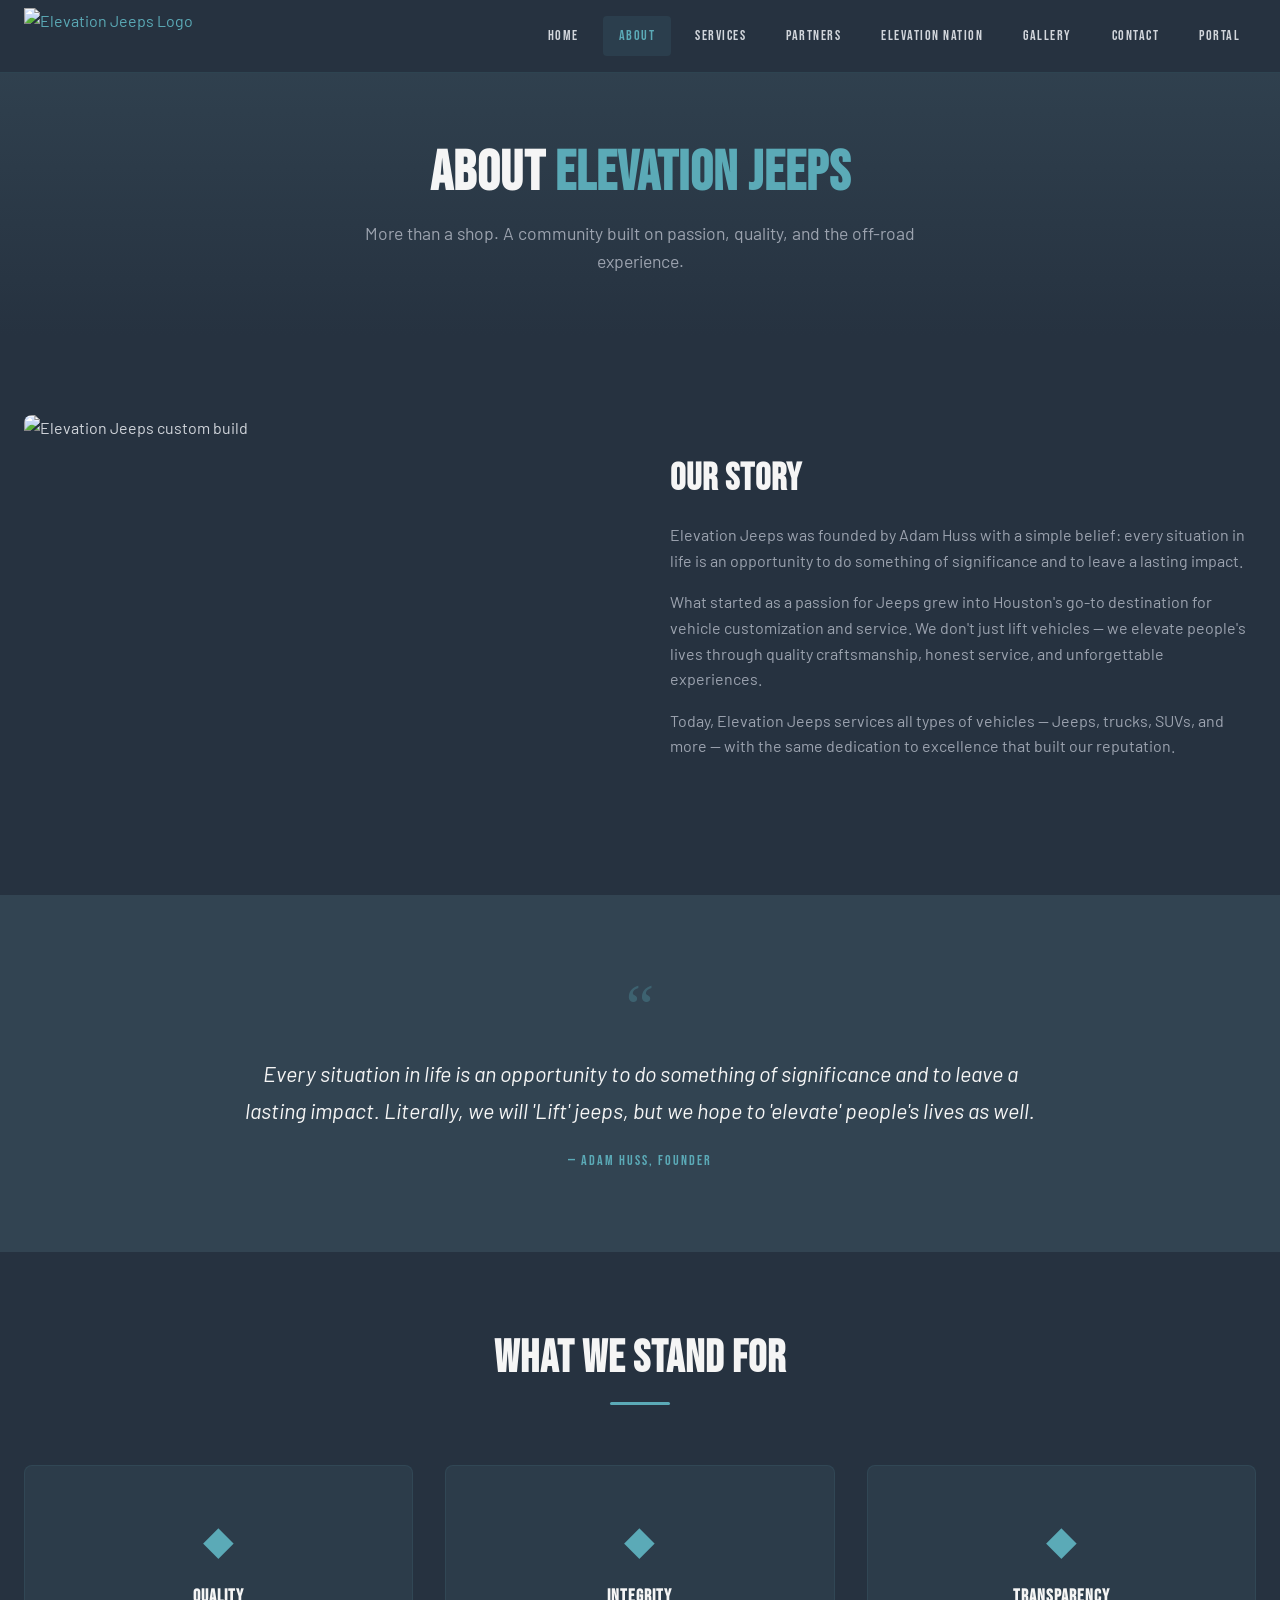
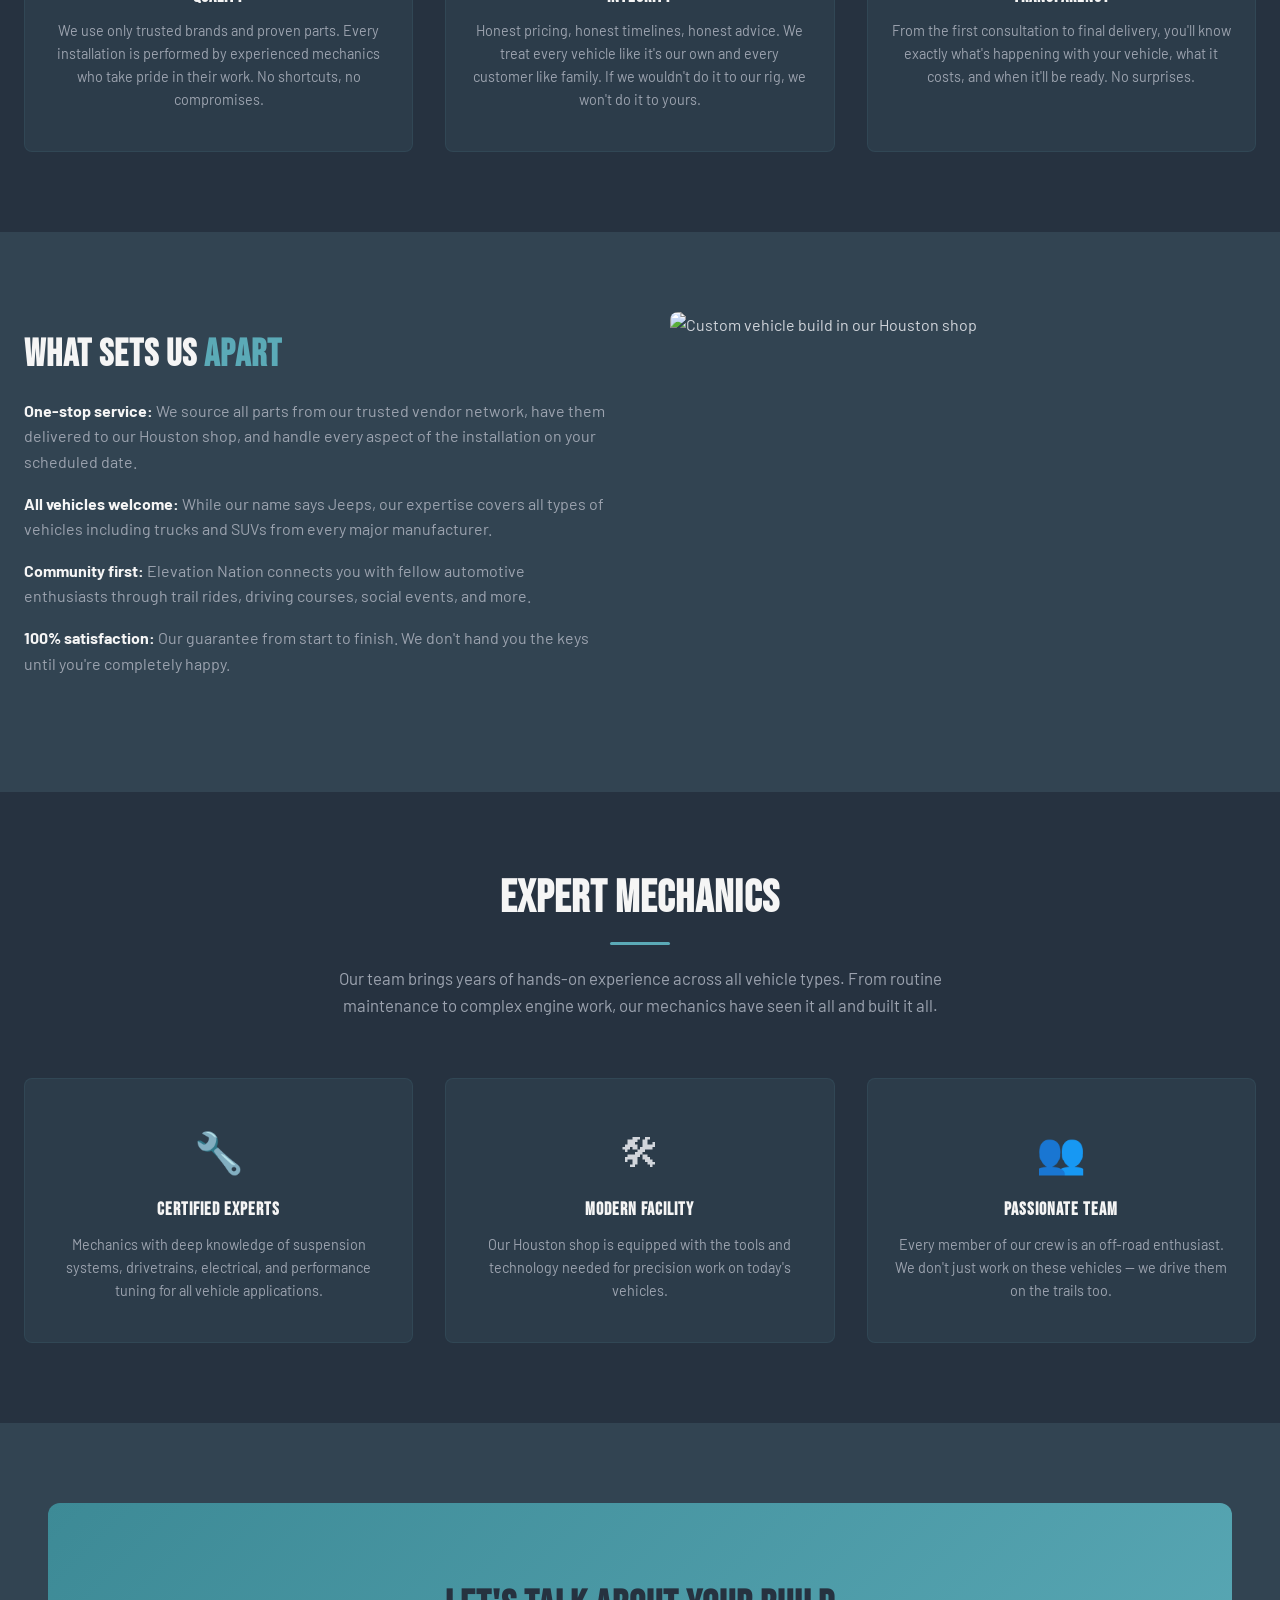
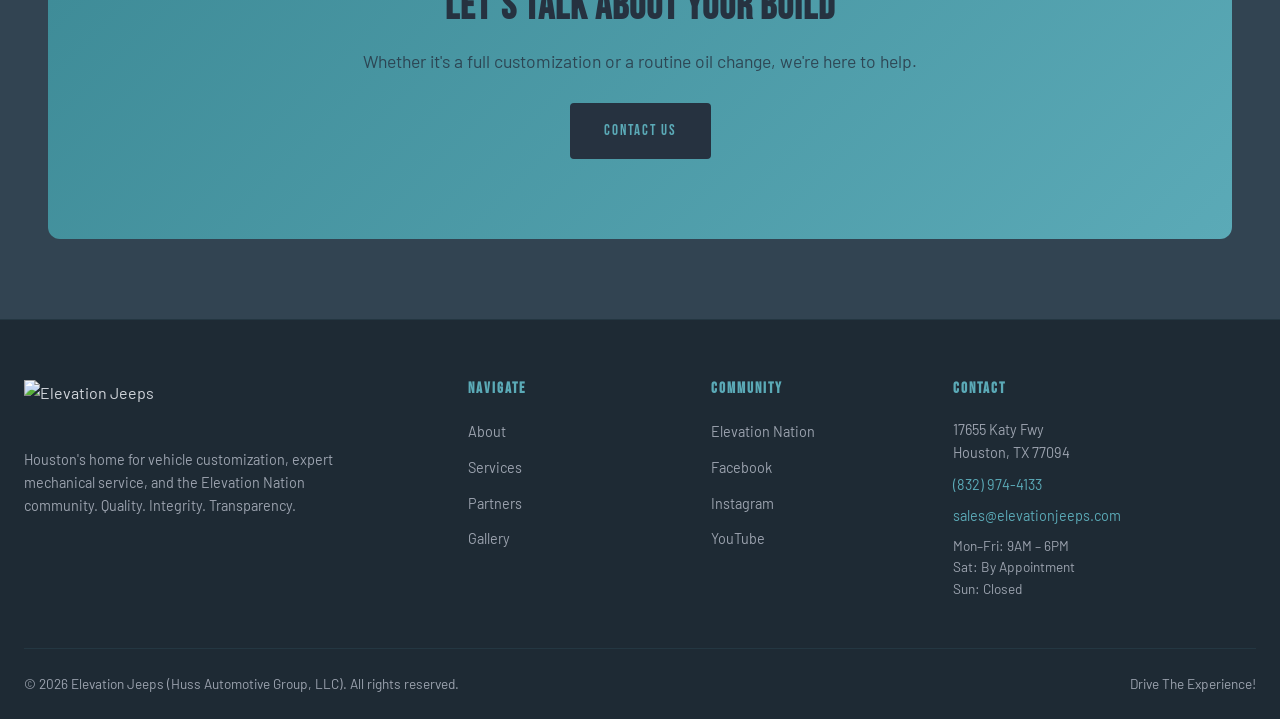
==== commit 865f4c6a: "feat: Implement ELE-7 changes - profile editing, leads, workflow, content fixes - About page: remove" ====
--- a/about.html
+++ b/about.html
@@ -113,7 +113,7 @@
         <div class="split-text" style="direction: ltr;">
           <h2>What Sets Us <span style="color: var(--color-teal);">Apart</span></h2>
           <p><strong style="color: var(--color-white);">One-stop service:</strong> We source all parts from our trusted vendor network, have them delivered to our Houston shop, and handle every aspect of the installation on your scheduled date.</p>
-          <p><strong style="color: var(--color-white);">All vehicles welcome:</strong> While our name says Jeeps, our expertise covers all types of vehicles including trucks, SUVs, and cars from every major manufacturer.</p>
+          <p><strong style="color: var(--color-white);">All vehicles welcome:</strong> While our name says Jeeps, our expertise covers all types of vehicles including trucks and SUVs from every major manufacturer.</p>
           <p><strong style="color: var(--color-white);">Community first:</strong> Elevation Nation connects you with fellow automotive enthusiasts through trail rides, driving courses, social events, and more.</p>
           <p><strong style="color: var(--color-white);">100% satisfaction:</strong> Our guarantee from start to finish. We don't hand you the keys until you're completely happy.</p>
         </div>
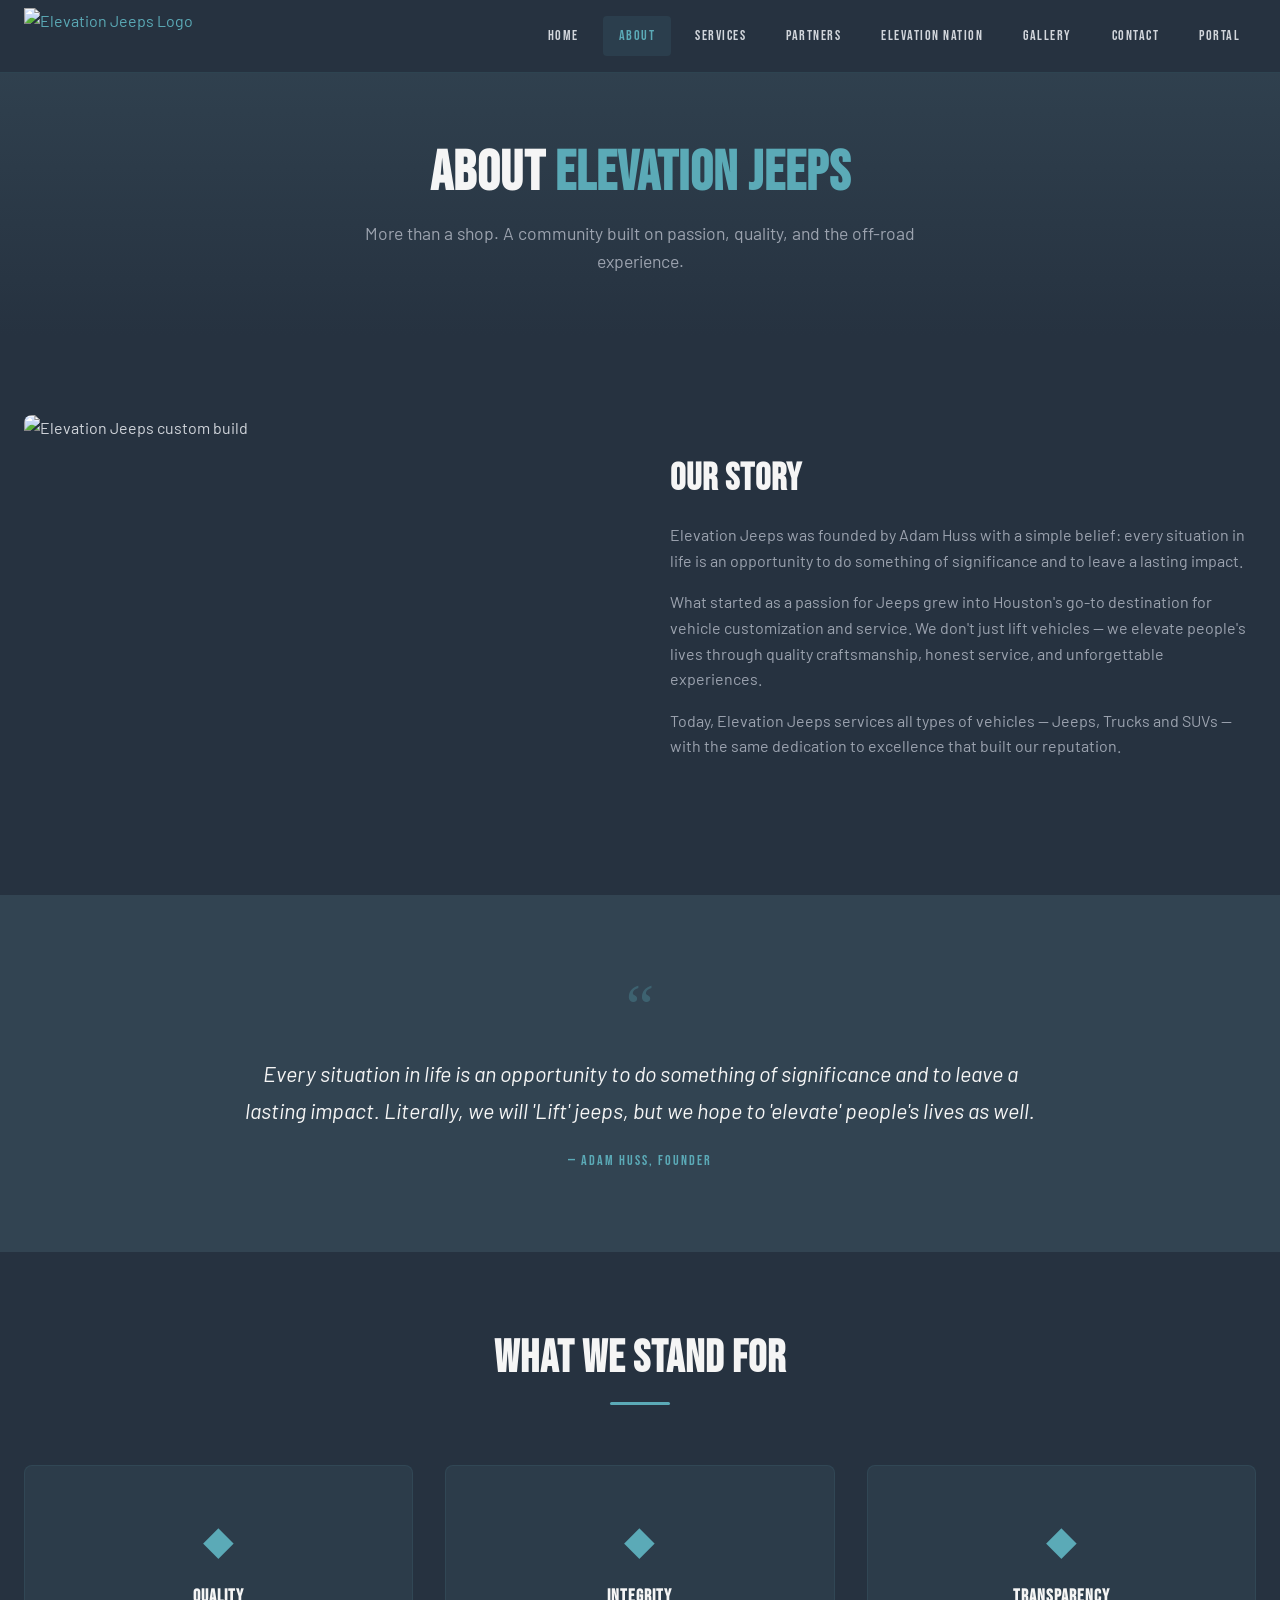
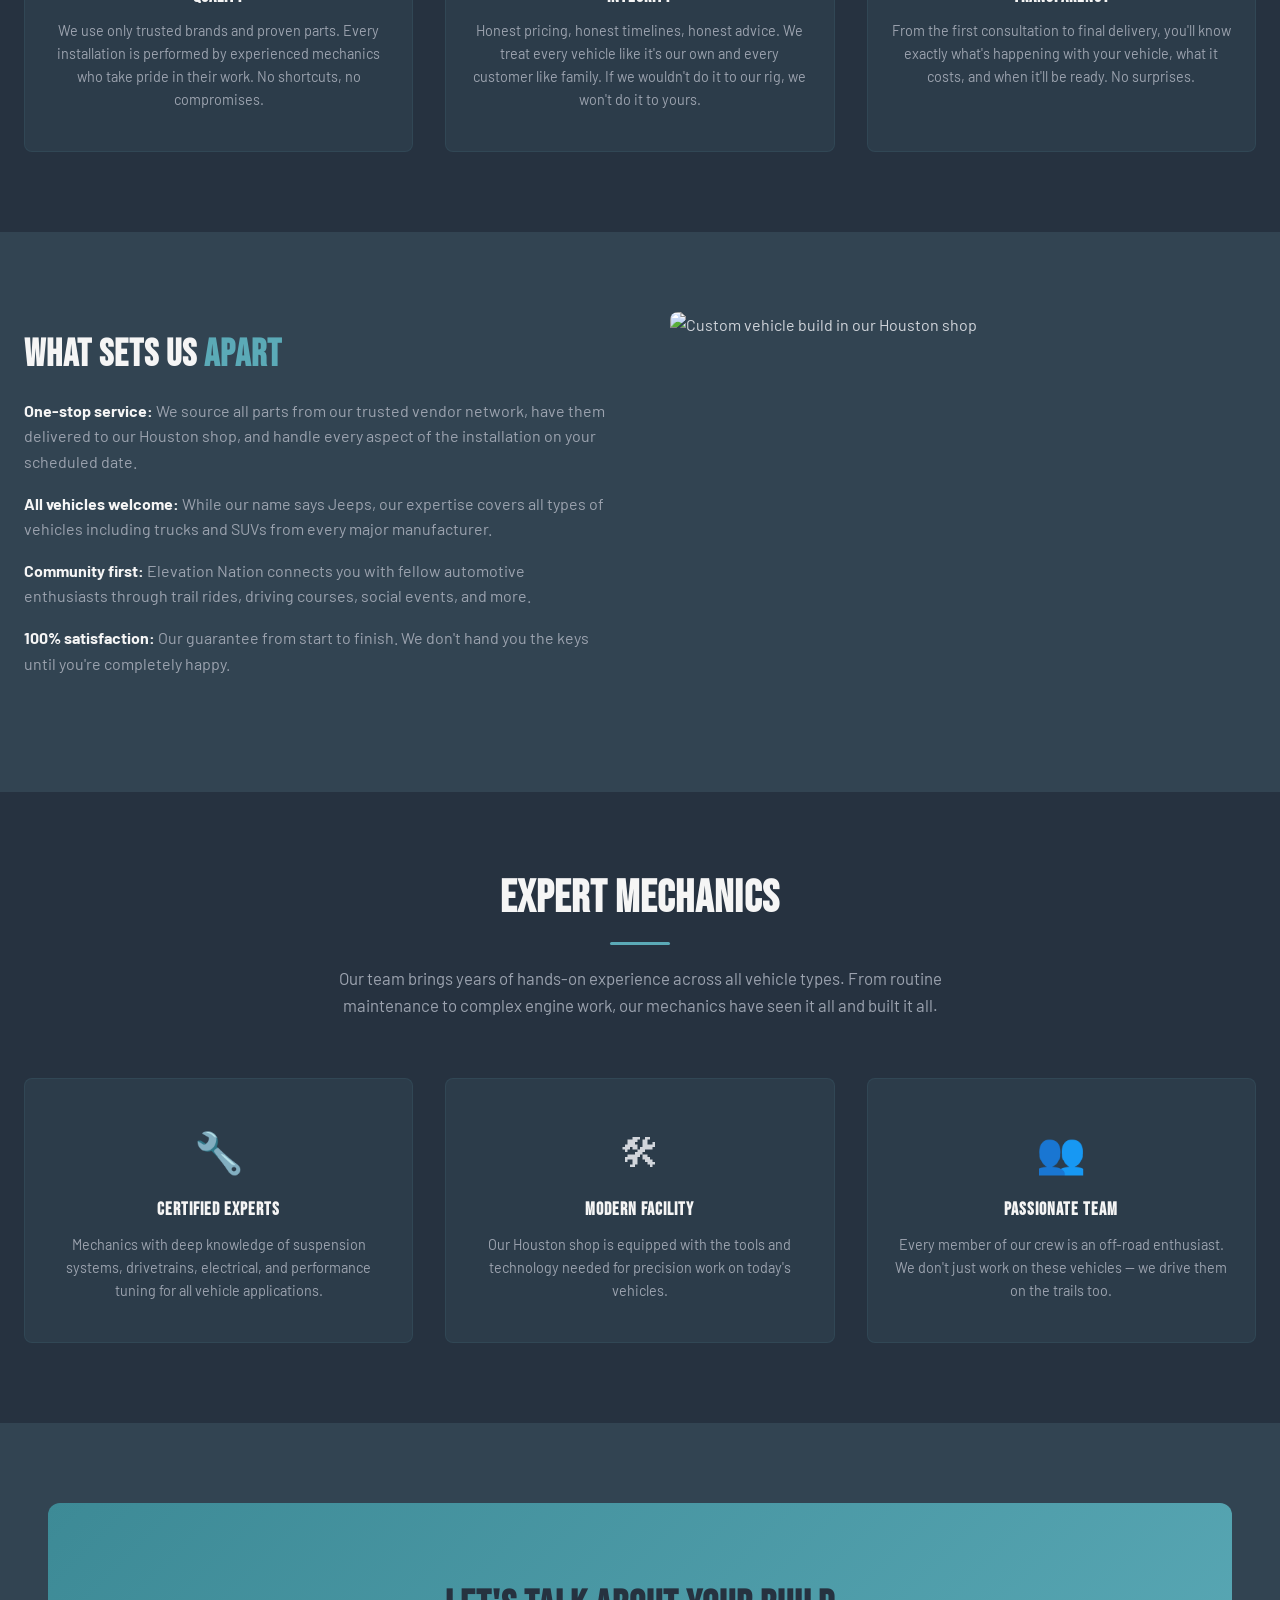
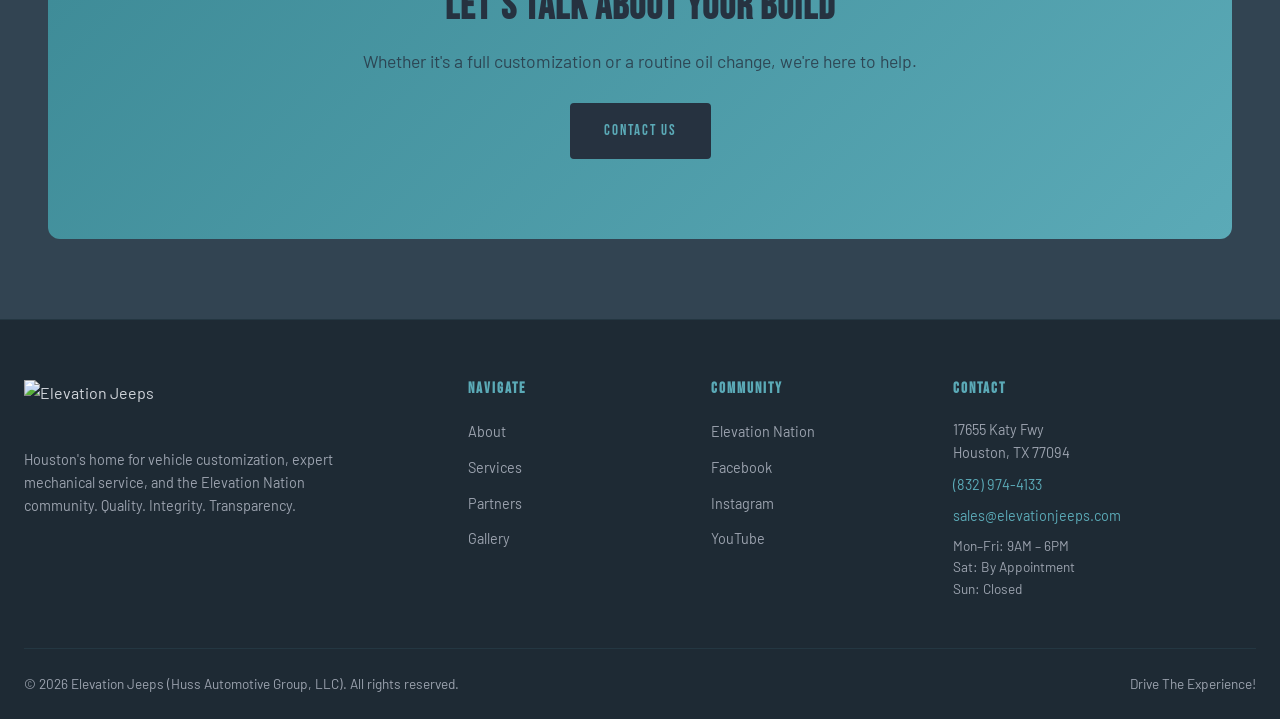
==== commit 844b5dc6: "feat: Implement ELE-18 - denied estimate editing, text updates, tagline change - Allow admin to edit" ====
--- a/about.html
+++ b/about.html
@@ -55,7 +55,7 @@
           <h2>Our Story</h2>
           <p>Elevation Jeeps was founded by Adam Huss with a simple belief: every situation in life is an opportunity to do something of significance and to leave a lasting impact.</p>
           <p>What started as a passion for Jeeps grew into Houston's go-to destination for vehicle customization and service. We don't just lift vehicles &mdash; we elevate people's lives through quality craftsmanship, honest service, and unforgettable experiences.</p>
-          <p>Today, Elevation Jeeps services all types of vehicles &mdash; Jeeps, trucks, SUVs, and more &mdash; with the same dedication to excellence that built our reputation.</p>
+          <p>Today, Elevation Jeeps services all types of vehicles &mdash; Jeeps, Trucks and SUVs &mdash; with the same dedication to excellence that built our reputation.</p>
         </div>
       </div>
     </div>
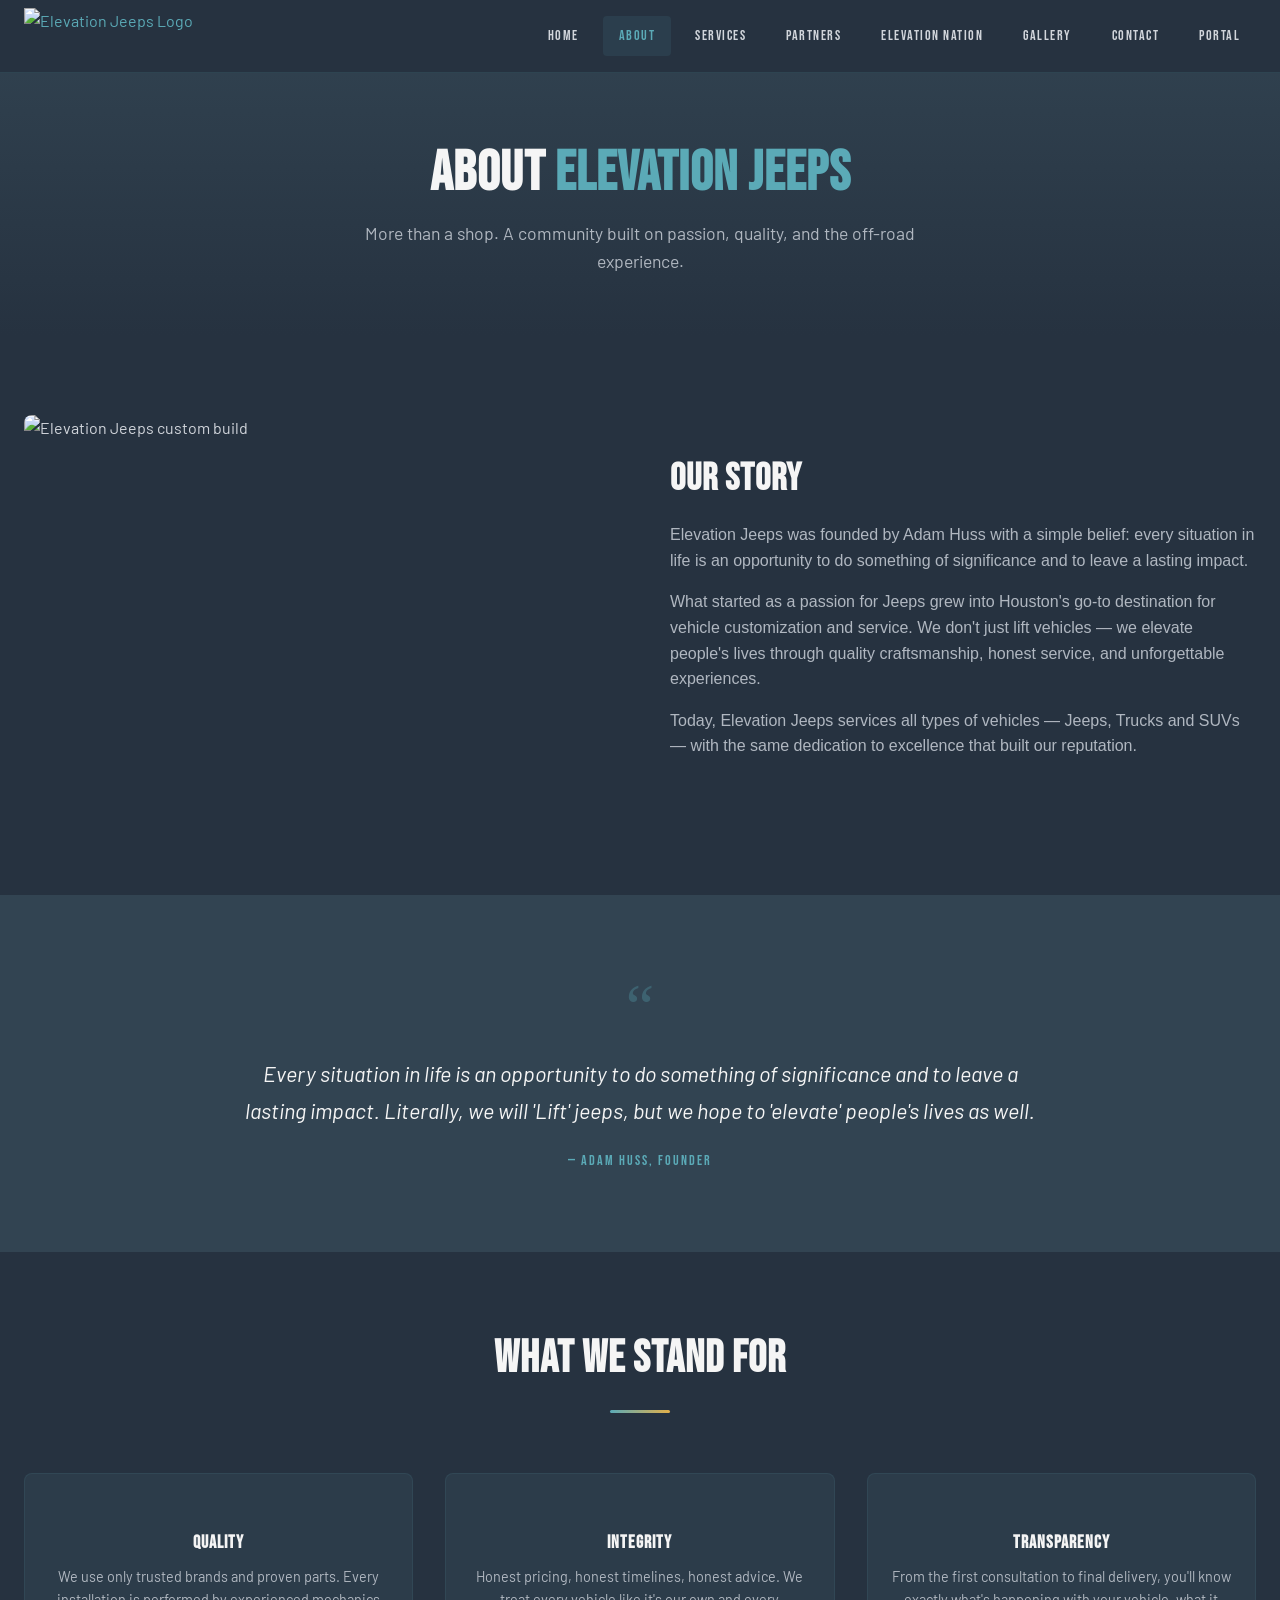
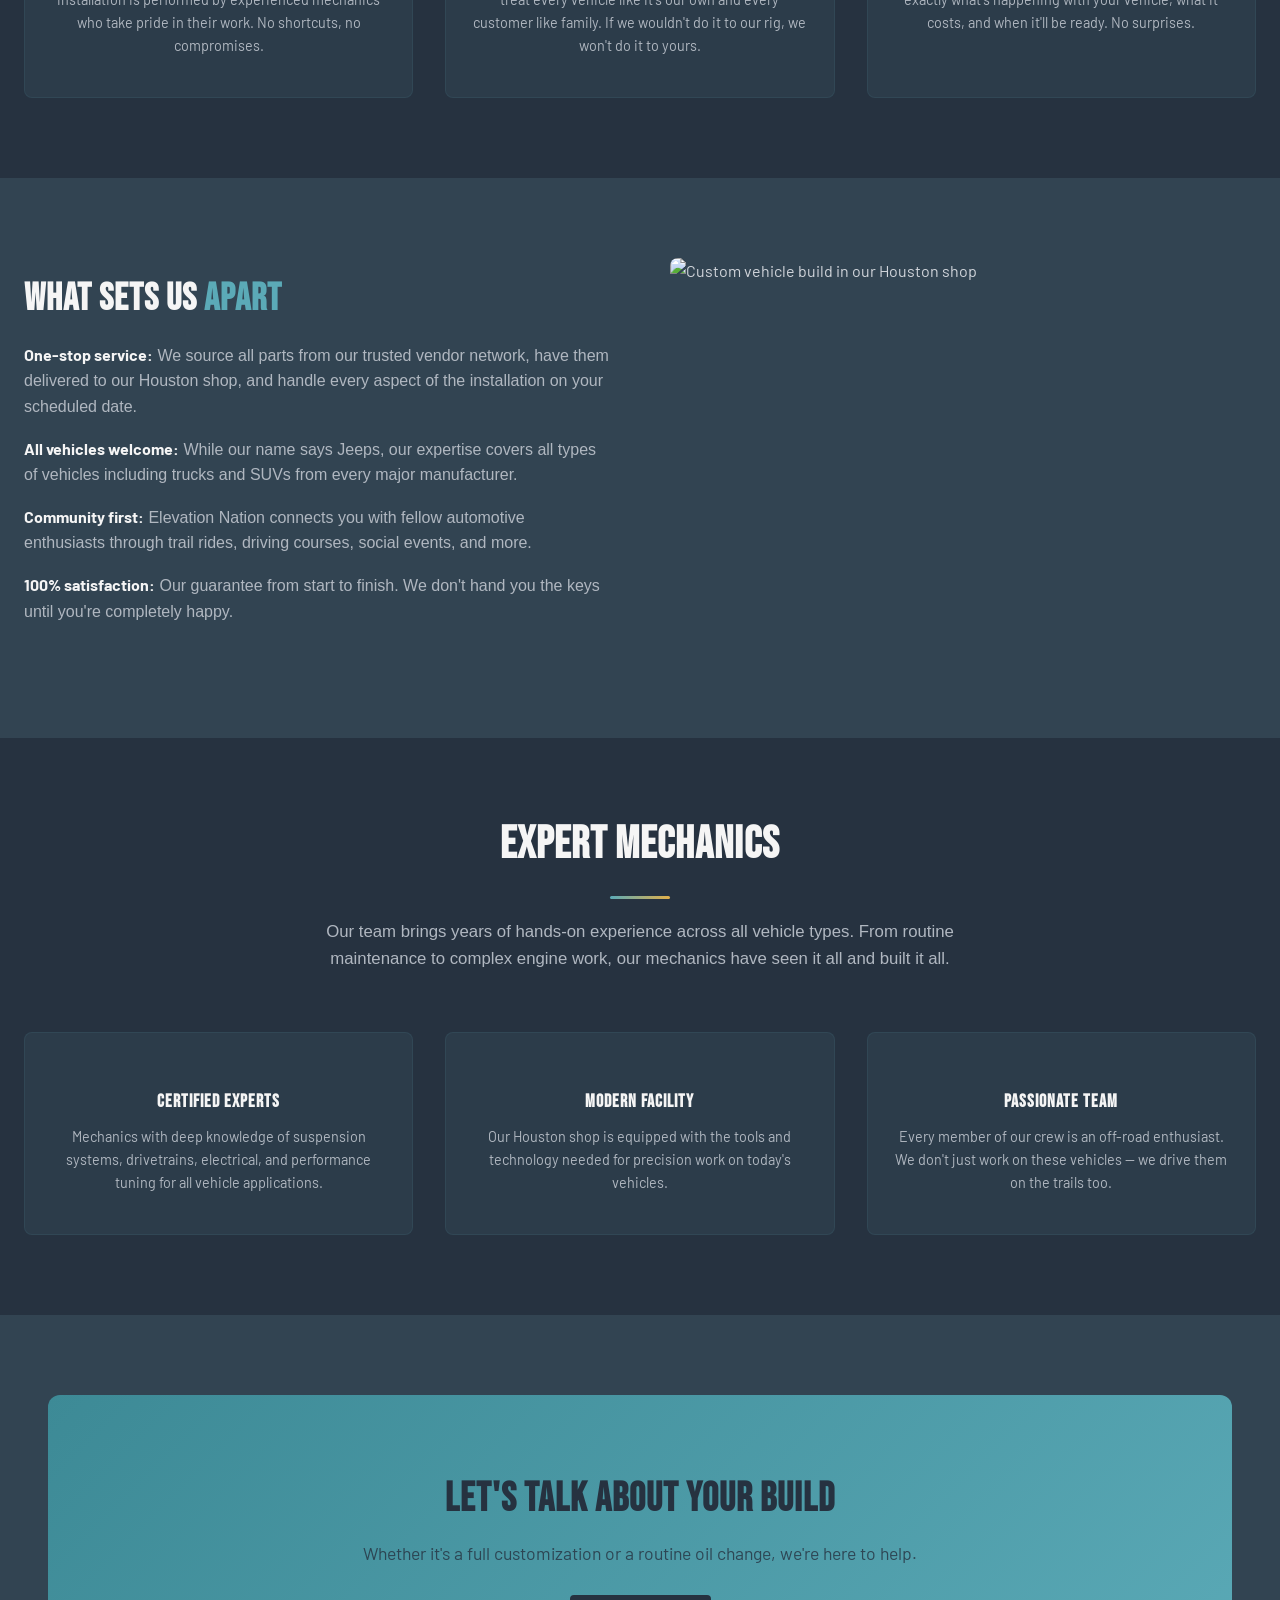
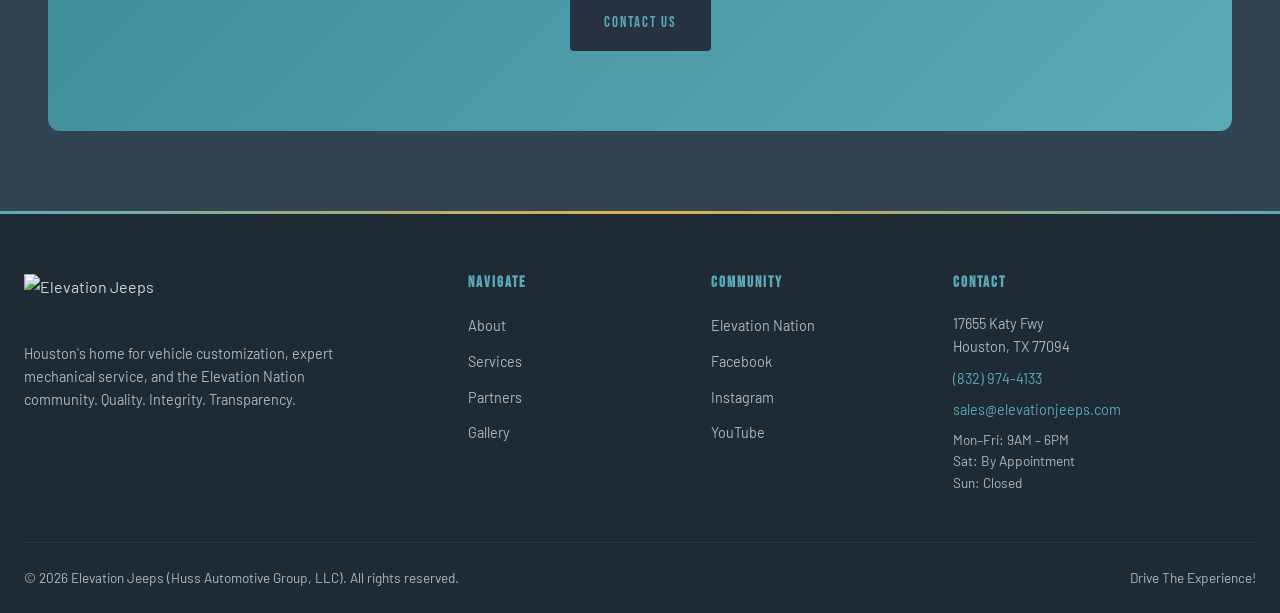
==== commit 5bcd586d: "feat: Implement all 8 design recommendations for ELE-18 1. Improved text contrast (#b0b7c0 muted tex" ====
--- a/about.html
+++ b/about.html
@@ -85,17 +85,17 @@
       </div>
       <div class="grid-3 fade-in">
         <div class="icon-card">
-          <span class="icon" style="color: var(--color-teal);">&#9670;</span>
+          <span class="icon"><i data-lucide="diamond"></i></span>
           <h3>Quality</h3>
           <p>We use only trusted brands and proven parts. Every installation is performed by experienced mechanics who take pride in their work. No shortcuts, no compromises.</p>
         </div>
         <div class="icon-card">
-          <span class="icon" style="color: var(--color-teal);">&#9670;</span>
+          <span class="icon"><i data-lucide="diamond"></i></span>
           <h3>Integrity</h3>
           <p>Honest pricing, honest timelines, honest advice. We treat every vehicle like it's our own and every customer like family. If we wouldn't do it to our rig, we won't do it to yours.</p>
         </div>
         <div class="icon-card">
-          <span class="icon" style="color: var(--color-teal);">&#9670;</span>
+          <span class="icon"><i data-lucide="diamond"></i></span>
           <h3>Transparency</h3>
           <p>From the first consultation to final delivery, you'll know exactly what's happening with your vehicle, what it costs, and when it'll be ready. No surprises.</p>
         </div>
@@ -131,17 +131,17 @@
       </div>
       <div class="grid-3 fade-in">
         <div class="icon-card">
-          <span class="icon">&#128295;</span>
+          <span class="icon"><i data-lucide="wrench"></i></span>
           <h3>Certified Experts</h3>
           <p>Mechanics with deep knowledge of suspension systems, drivetrains, electrical, and performance tuning for all vehicle applications.</p>
         </div>
         <div class="icon-card">
-          <span class="icon">&#128736;</span>
+          <span class="icon"><i data-lucide="warehouse"></i></span>
           <h3>Modern Facility</h3>
           <p>Our Houston shop is equipped with the tools and technology needed for precision work on today's vehicles.</p>
         </div>
         <div class="icon-card">
-          <span class="icon">&#128101;</span>
+          <span class="icon"><i data-lucide="users"></i></span>
           <h3>Passionate Team</h3>
           <p>Every member of our crew is an off-road enthusiast. We don't just work on these vehicles &mdash; we drive them on the trails too.</p>
         </div>
@@ -202,6 +202,8 @@
   </footer>
 
   <button class="back-to-top" aria-label="Back to top">&#9650;</button>
+  <script src="https://unpkg.com/lucide@latest"></script>
   <script src="js/main.js"></script>
+  <script>lucide.createIcons();</script>
 </body>
 </html>
--- a/css/style.css
+++ b/css/style.css
@@ -13,7 +13,7 @@
   --color-white: #f5f5f5;
   --color-offwhite: #e8eaed;
   --color-text: #d1d5db;
-  --color-text-muted: #9ca3af;
+  --color-text-muted: #b0b7c0;
   --color-accent: #e2b04a;
   --font-heading: 'Bebas Neue', sans-serif;
   --font-body: 'Barlow', sans-serif;
@@ -159,6 +159,12 @@
   background-size: cover;
   background-position: center;
   background-repeat: no-repeat;
+  animation: heroZoom 20s ease-in-out infinite alternate;
+}
+
+@keyframes heroZoom {
+  from { transform: scale(1); }
+  to { transform: scale(1.08); }
 }
 
 .hero-bg::after {
@@ -267,7 +273,7 @@
 
 .section-header h2 {
   font-size: clamp(1.8rem, 4vw, 2.8rem);
-  margin-bottom: 16px;
+  margin-bottom: 24px;
 }
 
 .section-header .accent-line {
@@ -283,6 +289,7 @@
   margin: 0 auto;
   color: var(--color-text-muted);
   font-size: 1.05rem;
+  font-weight: 500;
 }
 
 /* ---- GRID LAYOUTS ---- */
@@ -358,7 +365,22 @@
 .icon-card .icon {
   font-size: 2.5rem;
   margin-bottom: 16px;
-  display: block;
+  display: flex;
+  align-items: center;
+  justify-content: center;
+  color: var(--color-teal);
+}
+
+.icon-card .icon svg {
+  width: 40px;
+  height: 40px;
+  stroke: var(--color-teal);
+  stroke-width: 1.5;
+  transition: stroke var(--transition);
+}
+
+.icon-card:hover .icon svg {
+  stroke: var(--color-accent);
 }
 
 .icon-card h3 {
@@ -440,6 +462,7 @@
 .split-text p {
   margin-bottom: 16px;
   color: var(--color-text-muted);
+  font-weight: 500;
 }
 
 .split-text .btn {
@@ -506,7 +529,8 @@
 .footer {
   background: #1e2a34;
   padding: 60px 0 24px;
-  border-top: 1px solid rgba(91, 170, 183, 0.1);
+  border-top: 3px solid transparent;
+  border-image: linear-gradient(to right, var(--color-teal), var(--color-accent), var(--color-teal)) 1;
 }
 
 .footer-grid {
@@ -613,7 +637,7 @@
   color: var(--color-white);
   font-family: var(--font-body);
   font-size: 0.95rem;
-  transition: border-color var(--transition);
+  transition: border-color var(--transition), box-shadow var(--transition);
 }
 
 .form-group input:focus,
@@ -621,6 +645,7 @@
 .form-group textarea:focus {
   outline: none;
   border-color: var(--color-teal);
+  box-shadow: 0 0 0 3px rgba(91, 170, 183, 0.15);
 }
 
 .form-group textarea {
@@ -879,6 +904,52 @@
   box-shadow: 0 6px 24px rgba(91, 170, 183, 0.3);
 }
 
+/* ---- SERVICE ITEM LUCIDE ICONS ---- */
+.service-item .icon svg {
+  width: 20px;
+  height: 20px;
+  stroke: var(--color-teal);
+  stroke-width: 1.5;
+  flex-shrink: 0;
+}
+
+/* ---- GALLERY HOVER OVERLAY CAPTION ---- */
+.gallery-item .overlay span {
+  font-family: var(--font-heading);
+  font-size: 0.9rem;
+  text-transform: uppercase;
+  letter-spacing: 2px;
+  color: var(--color-white);
+}
+
+/* ---- ACCENT LINE SHIMMER ---- */
+.section-header .accent-line {
+  background: linear-gradient(90deg, var(--color-teal), var(--color-accent), var(--color-teal));
+  background-size: 200% 100%;
+  animation: shimmer 3s ease infinite;
+}
+
+@keyframes shimmer {
+  0%, 100% { background-position: 0% center; }
+  50% { background-position: 100% center; }
+}
+
+/* ---- CARD SUBTLE TOP GLOW ---- */
+.icon-card::before {
+  content: '';
+  display: block;
+  height: 2px;
+  background: linear-gradient(90deg, transparent, var(--color-teal), transparent);
+  opacity: 0;
+  transition: opacity var(--transition);
+  margin: -40px -24px 40px;
+  border-radius: 8px 8px 0 0;
+}
+
+.icon-card:hover::before {
+  opacity: 1;
+}
+
 /* ---- RESPONSIVE ---- */
 @media (max-width: 1024px) {
   .grid-4 {
--- a/css/animations.css
+++ b/css/animations.css
@@ -14,3 +14,37 @@
 .fade-in-delay-2 { transition-delay: 0.2s; }
 .fade-in-delay-3 { transition-delay: 0.3s; }
 .fade-in-delay-4 { transition-delay: 0.4s; }
+
+/* Hero content entrance animations */
+.hero-fade-up {
+  opacity: 0;
+  transform: translateY(30px);
+  animation: heroFadeUp 0.8s ease forwards;
+}
+
+.hero-fade-up-delay-1 { animation-delay: 0.2s; }
+.hero-fade-up-delay-2 { animation-delay: 0.4s; }
+.hero-fade-up-delay-3 { animation-delay: 0.6s; }
+
+@keyframes heroFadeUp {
+  to {
+    opacity: 1;
+    transform: translateY(0);
+  }
+}
+
+/* Slide-in animation for messages/alerts */
+.slide-in {
+  animation: slideIn 0.3s ease forwards;
+}
+
+@keyframes slideIn {
+  from {
+    opacity: 0;
+    transform: translateY(-10px);
+  }
+  to {
+    opacity: 1;
+    transform: translateY(0);
+  }
+}
